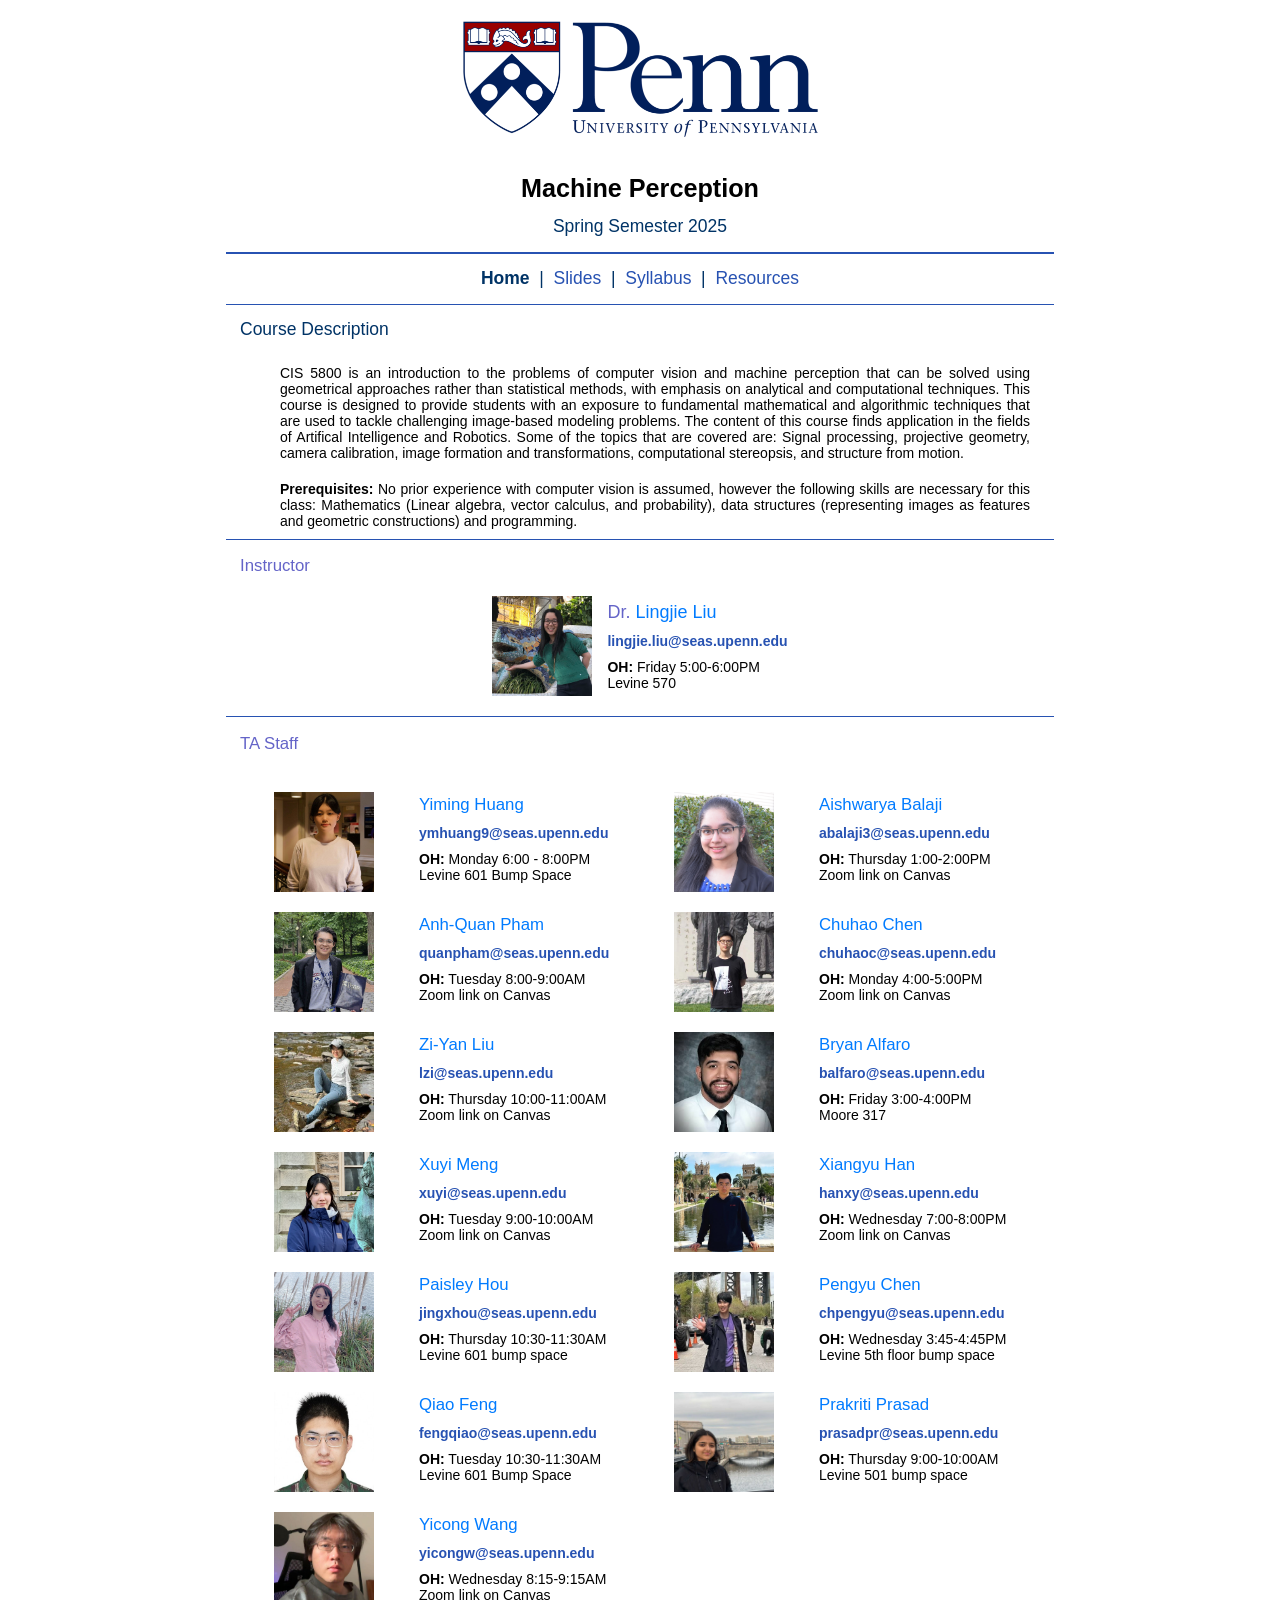
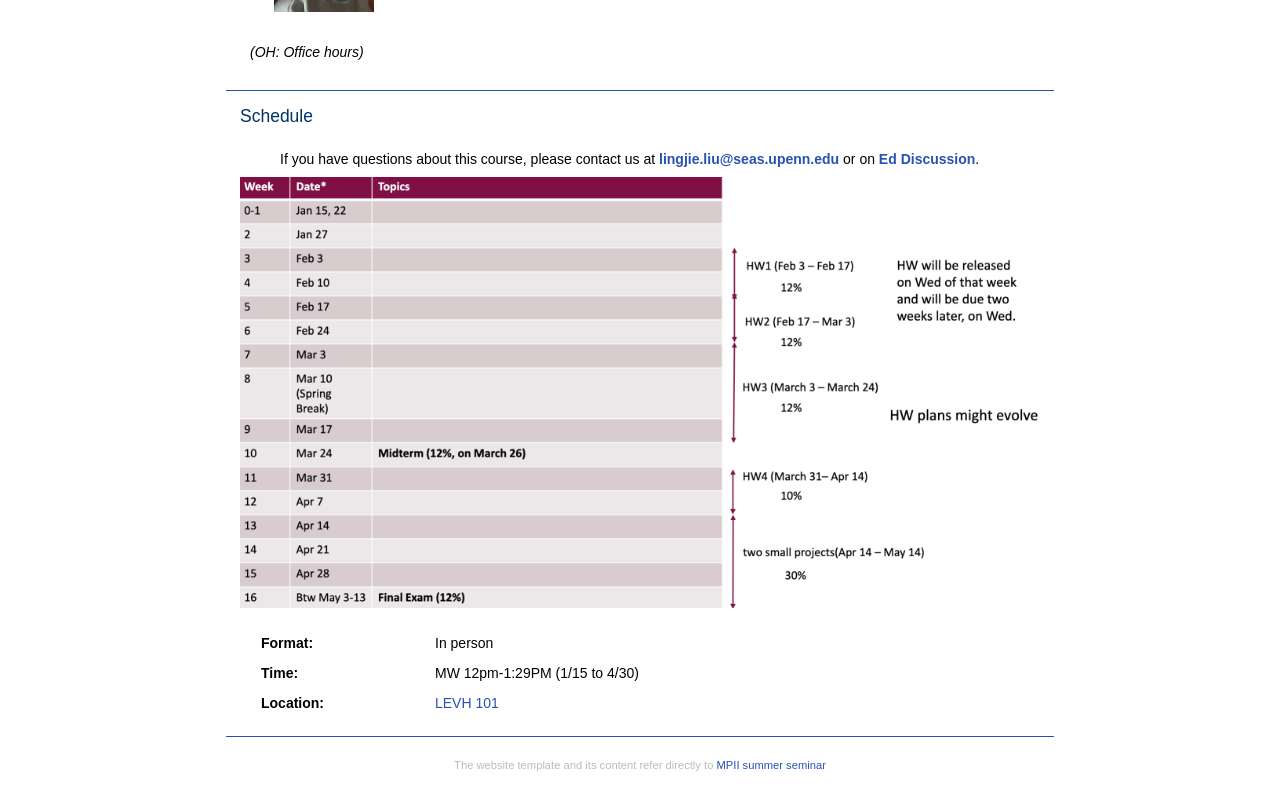
==== index.html @ 9ccf9bb3 "Initial commit" ====
<!DOCTYPE html>
<html>

<meta http-equiv="content-type" content="text/html;charset=utf-8" />

<head>
	<meta http-equiv="Content-Type" content="text/html; charset=UTF-8">

	<title>Machine Perception – Spring Semester 2025</title>
	<link rel="shortcut icon" href="data/penn_logo.png">
	<link rel="stylesheet" type="text/css" href="data/gvv.css">
	<link rel="stylesheet" type="text/css" href="data/seminar.css">
</head>


<body data-new-gr-c-s-check-loaded="14.1121.0" data-gr-ext-installed="">
	<div id="wrap">
		<div style="text-align: center">
			<a href="https://www.upenn.edu/"><img src="data/full_penn_logo.png" alt="Logos of UPenn" width="400"></a>
		</div>

		<h1 style="text-align: center;">Machine Perception</h1>
		<h2 style="text-align: center;">Spring Semester 2025</h2>
		<hr>
		<hr>
		<h2 style="text-align: center;">
			<b>Home</b> &nbsp;|&nbsp;
			<a href="slides.html">Slides</a> &nbsp;|&nbsp;
			<a href="syllabus.html">Syllabus</a> &nbsp;|&nbsp;
			<a href="resource.html">Resources</a>
		</h2>
		<hr>
		<!-- Course Info -->
		<h2><a name="course-info">Course Description</a></h2>
		<p>CIS 5800 is an introduction to the problems of computer vision and machine perception that can be solved using geometrical approaches rather than statistical methods, with emphasis on analytical and computational techniques. This course is designed to provide students with an exposure to fundamental mathematical and algorithmic techniques that are used to tackle challenging image-based modeling problems. The content of this course finds application in the fields of Artifical Intelligence and Robotics. Some of the topics that are covered are: Signal processing, projective geometry, camera calibration, image formation and transformations, computational stereopsis, and structure from motion.</p>

		<p><b>Prerequisites:</b> No prior experience with computer vision is assumed, however the following skills are necessary for this class: Mathematics (Linear algebra, vector calculus, and probability), data structures (representing images as features and geometric constructions) and programming.</p>
		
		<!-- Instructor Info -->
		<hr>
		<h3>Instructor</h3>
		<div style="display: flex; align-items: center; justify-content: center; margin: 20px;">
			<img src="data/Lingjie_Liu.png" alt="Lingjie Liu" style="width: 100px; height: 100px; margin-right: 15px; object-fit: cover;">
			<div>
			  <h3 style="margin: 0; font-size: 18px; text-align: left;">
				Dr. <a href="https://lingjie0206.github.io/" style="text-decoration: none; color: #007bff;">Lingjie Liu</a>
			  </h3>
			  <p style="margin: 0; margin-left: -30px;"><b><a href="mailto:lingjie.liu@seas.upenn.edu">lingjie.liu@seas.upenn.edu</a></b></p>
			  <p style="margin: 0; margin-left: -30px;"><b>OH:</b> Friday 5:00-6:00PM<br>Levine 570</p>
			</div>
		  </div>

		<!-- TA Info -->
		 <hr>
		<h3>TA Staff</h3>
		<!--
		<div style="text-align: center">
			<img src="data/TA_Info.png" alt="Preliminary Syllabus:" width="100%"></a>
		</div>
		<br>-->

		<div id="ta-section">
			<table>
				<tr>
					<td>
						<div class="ta" style="display: flex; align-items: top; margin: 20px;">
							<img src="data/TA_profiles/yiming.png" alt="TA Photo" class="ta-photo" style="width: 100px; height: 100px; margin-right: 15px; object-fit: cover;">
							<div style="margin-top: -7px;">
								<p style="margin: 0;"><a href="#" style="text-decoration: none; color: #007bff;font-size: 1.2em;">Yiming Huang</a></p>
								<p style="margin: 0;"><b><a href="mailto:ymhuang9@seas.upenn.edu">ymhuang9@seas.upenn.edu</a></b></p>
								<p style="margin: 0;"><b>OH:</b> Monday 6:00 - 8:00PM Levine 601 Bump Space</p>
							</div>
						</div>
						<!-- Repeat for other TAs in the left column -->
						<div class="ta" style="display: flex; align-items: top; margin: 20px;">
							<img src="data/TA_profiles/anhquan.jpg" alt="TA Photo" class="ta-photo" style="width: 100px; height: 100px; margin-right: 15px; object-fit: cover;">
							<div style="margin-top: -7px;">
								<p style="margin: 0;"><a href="https://anhquanpham.github.io/" style="text-decoration: none; color: #007bff;font-size: 1.2em;">Anh-Quan Pham</a></p>
								<p style="margin: 0;"><b><a href="mailto:quanpham@seas.upenn.edu">quanpham@seas.upenn.edu</a></b></p>
								<p style="margin: 0;"><b>OH:</b> Tuesday 8:00-9:00AM<br>Zoom link on Canvas</p>
							</div>
						</div>
						<!-- Repeat for other TAs in the left column -->
						<div class="ta" style="display: flex; align-items: top; margin: 20px;">
							<img src="data/TA_profiles/zi-yan.jpg" alt="TA Photo" class="ta-photo" style="width: 100px; height: 100px; margin-right: 15px; object-fit: cover;">
							<div style="margin-top: -7px;">
								<p style="margin: 0;"><a href="#" style="text-decoration: none; color: #007bff;font-size: 1.2em;">Zi-Yan Liu</a></p>
								<p style="margin: 0;"><b><a href="mailto:lzi@seas.upenn.edu">lzi@seas.upenn.edu</a></b></p>
								<p style="margin: 0;"><b>OH:</b> Thursday 10:00-11:00AM<br>Zoom link on Canvas</p>
							</div>
						</div>
						<!-- Repeat for other TAs in the left column -->
						<div class="ta" style="display: flex; align-items: top; margin: 20px;">
							<img src="data/TA_profiles/xuyi.png" alt="TA Photo" class="ta-photo" style="width: 100px; height: 100px; margin-right: 15px; object-fit: cover;">
							<div style="margin-top: -7px;">
								<p style="margin: 0;"><a href="#" style="text-decoration: none; color: #007bff;font-size: 1.2em;">Xuyi Meng</a></p>
								<p style="margin: 0;"><b><a href="mailto:xuyi@seas.upenn.edu">xuyi@seas.upenn.edu</a></b></p>
								<p style="margin: 0;"><b>OH:</b> Tuesday 9:00-10:00AM<br>Zoom link on Canvas</p>
							</div>
						</div>
						<!-- Repeat for other TAs in the left column -->
						<div class="ta" style="display: flex; align-items: top; margin: 20px;">
							<img src="data/TA_profiles/paisley.jpg" alt="TA Photo" class="ta-photo" style="width: 100px; height: 100px; margin-right: 15px; object-fit: cover;">
							<div style="margin-top: -7px;">
								<p style="margin: 0;"><a href="#" style="text-decoration: none; color: #007bff;font-size: 1.2em;">Paisley Hou</a></p>
								<p style="margin: 0;"><b><a href="mailto:jingxhou@seas.upenn.edu">jingxhou@seas.upenn.edu</a></b></p>
								<p style="margin: 0;"><b>OH:</b> Thursday 10:30-11:30AM Levine 601 bump space</p>
							</div>
						</div>
						<!-- Repeat for other TAs in the left column -->
						<div class="ta" style="display: flex; align-items: top; margin: 20px;">
							<img src="data/TA_profiles/qiao.jpg" alt="TA Photo" class="ta-photo" style="width: 100px; height: 100px; margin-right: 15px; object-fit: cover;">
							<div style="margin-top: -7px;">
								<p style="margin: 0;"><a href="#" style="text-decoration: none; color: #007bff;font-size: 1.2em;">Qiao Feng</a></p>
								<p style="margin: 0;"><b><a href="mailto:fengqiao@seas.upenn.edu">fengqiao@seas.upenn.edu</a></b></p>
								<p style="margin: 0;"><b>OH:</b> Tuesday 10:30-11:30AM Levine 601 Bump Space</p>
							</div>
						</div>
						<!-- Repeat for other TAs in the left column -->
						<div class="ta" style="display: flex; align-items: top; margin: 20px;">
							<img src="data/TA_profiles/yicong.jpg" alt="TA Photo" class="ta-photo" style="width: 100px; height: 100px; margin-right: 15px; object-fit: cover;">
							<div style="margin-top: -7px;">
								<p style="margin: 0;"><a href="#" style="text-decoration: none; color: #007bff;font-size: 1.2em;">Yicong Wang</a></p>
								<p style="margin: 0;"><b><a href="mailto:yicongw@seas.upenn.edu">yicongw@seas.upenn.edu</a></b></p>
								<p style="margin: 0;"><b>OH:</b> Wednesday 8:15-9:15AM Zoom link on Canvas</p>
							</div>
						</div>
						<!-- Add more TAs as needed -->
					</td>
					<td>
						<div class="ta" style="display: flex; align-items: top; margin: 20px;">
							<img src="data/TA_profiles/aishwarya.png" alt="TA Photo" class="ta-photo" style="width: 100px; height: 100px; margin-right: 15px; object-fit: cover;">
							<div style="margin-top: -7px;">
								<p style="margin: 0;"><a href="#" style="text-decoration: none; color: #007bff;font-size: 1.2em;">Aishwarya Balaji</a></p>
								<p style="margin: 0;"><b><a href="mailto:abalaji3@seas.upenn.edu">abalaji3@seas.upenn.edu</a></b></p>
								<p style="margin: 0;"><b>OH:</b> Thursday 1:00-2:00PM<br>Zoom link on Canvas</p>
							</div>
						</div>
						<!-- Repeat for other TAs in the right column -->
						<div class="ta" style="display: flex; align-items: top; margin: 20px;">
							<img src="data/TA_profiles/chuhao.png" alt="TA Photo" class="ta-photo" style="width: 100px; height: 100px; margin-right: 15px; object-fit: cover;">
							<div style="margin-top: -7px;">
								<p style="margin: 0;"><a href="#" style="text-decoration: none; color: #007bff;font-size: 1.2em;">Chuhao Chen</a></p>
								<p style="margin: 0;"><b><a href="mailto:chuhaoc@seas.upenn.edu">chuhaoc@seas.upenn.edu</a></b></p>
								<p style="margin: 0;"><b>OH:</b> Monday 4:00-5:00PM<br>Zoom link on Canvas</p>
							</div>
						</div>
						<!-- Repeat for other TAs in the right column -->
						<div class="ta" style="display: flex; align-items: top; margin: 20px;">
							<img src="data/TA_profiles/bryan.jpg" alt="TA Photo" class="ta-photo" style="width: 100px; height: 100px; margin-right: 15px; object-fit: cover;">
							<div style="margin-top: -7px;">
								<p style="margin: 0;"><a href="#" style="text-decoration: none; color: #007bff;font-size: 1.2em;">Bryan Alfaro</a></p>
								<p style="margin: 0;"><b><a href="mailto:balfaro@seas.upenn.edu">balfaro@seas.upenn.edu</a></b></p>
								<p style="margin: 0;"><b>OH:</b> Friday 3:00-4:00PM<br>Moore 317</p>
							</div>
						</div>
						<!-- Repeat for other TAs in the right column -->
						<div class="ta" style="display: flex; align-items: top; margin: 20px;">
							<img src="data/TA_profiles/xiang-yu.jpg" alt="TA Photo" class="ta-photo" style="width: 100px; height: 100px; margin-right: 15px; object-fit: cover;">
							<div style="margin-top: -7px;">
								<p style="margin: 0;"><a href="#" style="text-decoration: none; color: #007bff;font-size: 1.2em;">Xiangyu Han</a></p>
								<p style="margin: 0;"><b><a href="mailto:hanxy@seas.upenn.edu">hanxy@seas.upenn.edu</a></b></p>
								<p style="margin: 0;"><b>OH:</b> Wednesday 7:00-8:00PM<br>Zoom link on Canvas</p>
							</div>
						</div>
						<!-- Repeat for other TAs in the right column -->
						<div class="ta" style="display: flex; align-items: top; margin: 20px;">
							<img src="data/TA_profiles/peng-yu.jpg" alt="TA Photo" class="ta-photo" style="width: 100px; height: 100px; margin-right: 15px; object-fit: cover;">
							<div style="margin-top: -7px;">
								<p style="margin: 0;"><a href="#" style="text-decoration: none; color: #007bff;font-size: 1.2em;">Pengyu Chen</a></p>
								<p style="margin: 0;"><b><a href="mailto:chpengyu@seas.upenn.edu">chpengyu@seas.upenn.edu</a></b></p>
								<p style="margin: 0;"><b>OH:</b> Wednesday 3:45-4:45PM Levine 5th floor bump space</p>
							</div>
						</div>
						<!-- Repeat for other TAs in the right column -->
						<div class="ta" style="display: flex; align-items: top; margin: 20px;">
							<img src="data/TA_profiles/prakriti.jpg" alt="TA Photo" class="ta-photo" style="width: 100px; height: 100px; margin-right: 15px; object-fit: cover;">
							<div style="margin-top: -7px;">
								<p style="margin: 0;"><a href="#" style="text-decoration: none; color: #007bff;font-size: 1.2em;">Prakriti Prasad</a></p>
								<p style="margin: 0;"><b><a href="mailto:prasadpr@seas.upenn.edu">prasadpr@seas.upenn.edu</a></b></p>
								<p style="margin: 0;"><b>OH:</b> Thursday 9:00-10:00AM Levine 501 bump space</p>
							</div>
						</div>
						<!-- Add more TAs as needed -->
					</td>
				</tr>
			</table>
		</div>
		<p style="margin-top: -15px; margin-bottom: 30px; margin-left: -20px; font-style: italic;">(OH: Office hours)</p>
		<hr>
		<h2>Schedule</h2>
		

		<p>
			If you have questions about this course, please contact us at
			<b><a href="mailto:lingjie0206@seas.upenn.edu">lingjie.liu@seas.upenn.edu</a></b> or on <b><a
					href="https://edstem.org/us/courses/73945/">Ed Discussion</a></b>.
		</p>

		<div style="text-align: center">
			<img src="data/Syllabus.png" alt="Preliminary Syllabus:" width="100%"></a>
		</div>

		<table>
			<tbody>
				<tr>
					<td class="head" style="width: 160px;">
						Format:
					</td>
					<td>
						In person
					</td>
				</tr>
				<tr>
					<td class="head" style="width: 160px;">
						Time:
					</td>
					<td>
						MW 12pm-1:29PM (1/15 to 4/30)
					</td>
				</tr>
				<tr>
					<td class="head">
						Location:
					</td>
					<td>
						<a
							href="https://facilities.upenn.edu/maps/locations/levine-hall-melvin-and-claire-weiss-tech-house">LEVH
							101</a>
					</td>
				</tr>

			</tbody>
		</table>
		<hr>

		<div id="footer">
			The website template and its content refer directly to <a
				href="https://vcai.mpi-inf.mpg.de/teaching/vcai_seminar_2023/index.html">MPII summer seminar</a> <br>
		</div>

	</div>
</body><grammarly-desktop-integration data-grammarly-shadow-root="true"><template shadowrootmode="open">
		<style>
			div.grammarly-desktop-integration {
				position: absolute;
				width: 1px;
				height: 1px;
				padding: 0;
				margin: -1px;
				overflow: hidden;
				clip: rect(0, 0, 0, 0);
				white-space: nowrap;
				border: 0;
				-moz-user-select: none;
				-webkit-user-select: none;
				-ms-user-select: none;
				user-select: none;
			}

			div.grammarly-desktop-integration:before {
				content: attr(data-content);
			}
		</style>
		<div aria-label="grammarly-integration" role="group" tabindex="-1" class="grammarly-desktop-integration"
			data-content="{&quot;mode&quot;:&quot;full&quot;,&quot;isActive&quot;:true,&quot;isUserDisabled&quot;:false}">
		</div>
	</template></grammarly-desktop-integration>

</html>
---- data/gvv.css ----
body { margin: 0px; padding: 0px; text-align: justify; ; color: rgb(0, 0, 0); font-size:14px; font-family:'Segoe UI','Lucida Grande',Verdana,Arial,Helvetica,sans-serif; background-color:rgb(255,255,255) ; }
h1.title { margin: 0px 10px 30px; padding: 14px; padding-top: 18px; font-size: 100%; line-height: 28px; color: rgb(255, 255, 255); }
h1 { margin: 20px 0px 0px 0px; font-size: 125%; line-height: 28px; font-weight: 900; color: black; }
h2 { font-weight: normal; font-size: 125%; line-height: normal; color: rgb(0, 51, 102); }
h3 { font-weight: normal; color:rgb(100, 100, 200);; font-size:120%;}
h4 { font-weight:normal; color:#707070; margin: 0px;}
h5 { font-weight:normal; font-size:14px; }
p { margin: 10px 10px; padding-left: 30px; padding-top: 10px; padding-bottom: 0px; font-weight: normal; font-size: 100%; line-height: normal; }
#Content > p { margin: 0px 20px 0px 0px; }
table { border: 0; margin: 0px 0px 0px 0px; border-collapse: separate; border-spacing: 0px; background-color: rgb(255,255,255); font-family:'Segoe UI','Lucida Grande',Verdana,Arial,Helvetica,sans-serif; font-size:14px;}
td { padding: 0px; line-height: normal; background-color: white; }
th { font-size: 110%; font-weight: bold; line-height: normal;  border-bottom: 1px solid black; padding: 3px; line-height: normal; background-color: white; text-align: left; }
ul { margin: 20px 30px 10px 10px; font-size: 100%; font-weight: normal; line-height: normal; }
ol { margin: 0px 30px 0px 0px; font-size: 100%; font-weight: normal; line-height: normal; }
li { margin: 3px 0px; }
a { color: rgb(0, 51, 102); text-decoration: none; }
a:link { color: rgb(39, 82, 178); }
a:visited { color: rgb(39, 82, 178); }
a:hover{color:rgb(53, 0, 0);}
#Content { margin-left: auto; margin-right: auto; padding: 20px; width: 660px }



#ta-section {
    margin-top: 0px;
}

#ta-section table {
    width: 100%;
    table-layout: fixed; /* Ensures equal column width */
}

#ta-section td {
    vertical-align: top;
    padding: 0px;
    width: 50%; /* Ensures equal column width */
}

.ta {
    text-align: left;
    margin-bottom: 50px;
    display: flex;
    align-items: stretch;
}

.ta-photo {
    width: 100px;
    height: 100px;
    object-fit: cover;
    margin-right: 10px;
}
---- data/seminar.css ----
hr {
    background-color: rgb(39, 82, 178);
    height: 1px;
    border: 0;
}

h1 {
    font-size: 180%;
}

img {
    border: 0;
}

td {
    font-size: 100%;
    padding: 7px;
    text-align: left;
}

td.head {
    font-weight: bold;
}

div#wrap {
    width: 800px;
    margin: 0.5em auto;
}

div#wrap hr {
    margin: 0 -1em;
}

div#wrap table {
    margin: 1.25em 1em;
}

div#wrap table th,
div#wrap table td {
    vertical-align: top;
}

div#footer {
    font-size: 80%;
    color: #bbb;
    text-align: center;
    padding-top: 2em;
    padding-bottom: 1em;
}


div#wrap table.topics {
    margin: 0 auto;
    width: 90%;
    border-collapse: collapse;
    background-color: #fff;
}

table.topics th,
table.topics td {
    padding: 0.5em;
}

table.topics .topic,
table.topics .date {
    font-size: 120%;
    font-weight: bold;
}

table.topics .topic a:hover,
table.topics .date a:hover {
    cursor: pointer;
}

table.topics .paper,
table.topics .person {
    padding-top: 0.0em;
}

table.topics .paper .title {
    font-weight: bold;
}

table.topics .paper .authors,
table.topics .person .label {
    font-size: 85%;
    font-style: italic;
}

table.topics .container {
    border: 0.05em solid #420093;
    padding: 0.3em;
    margin-top: 0.2em;
    margin-bottom: 0.2em;
}

table.topics .scontainer {
    padding-left: 0.3em;
    margin-top: 0.5em;
    margin-bottom: 0.5em;
}

table.topics .comparison {
    font-size: 75%;
    font-style: italic;
    color: darksalmon;
}

table.topics .none {
    color: #666;
}
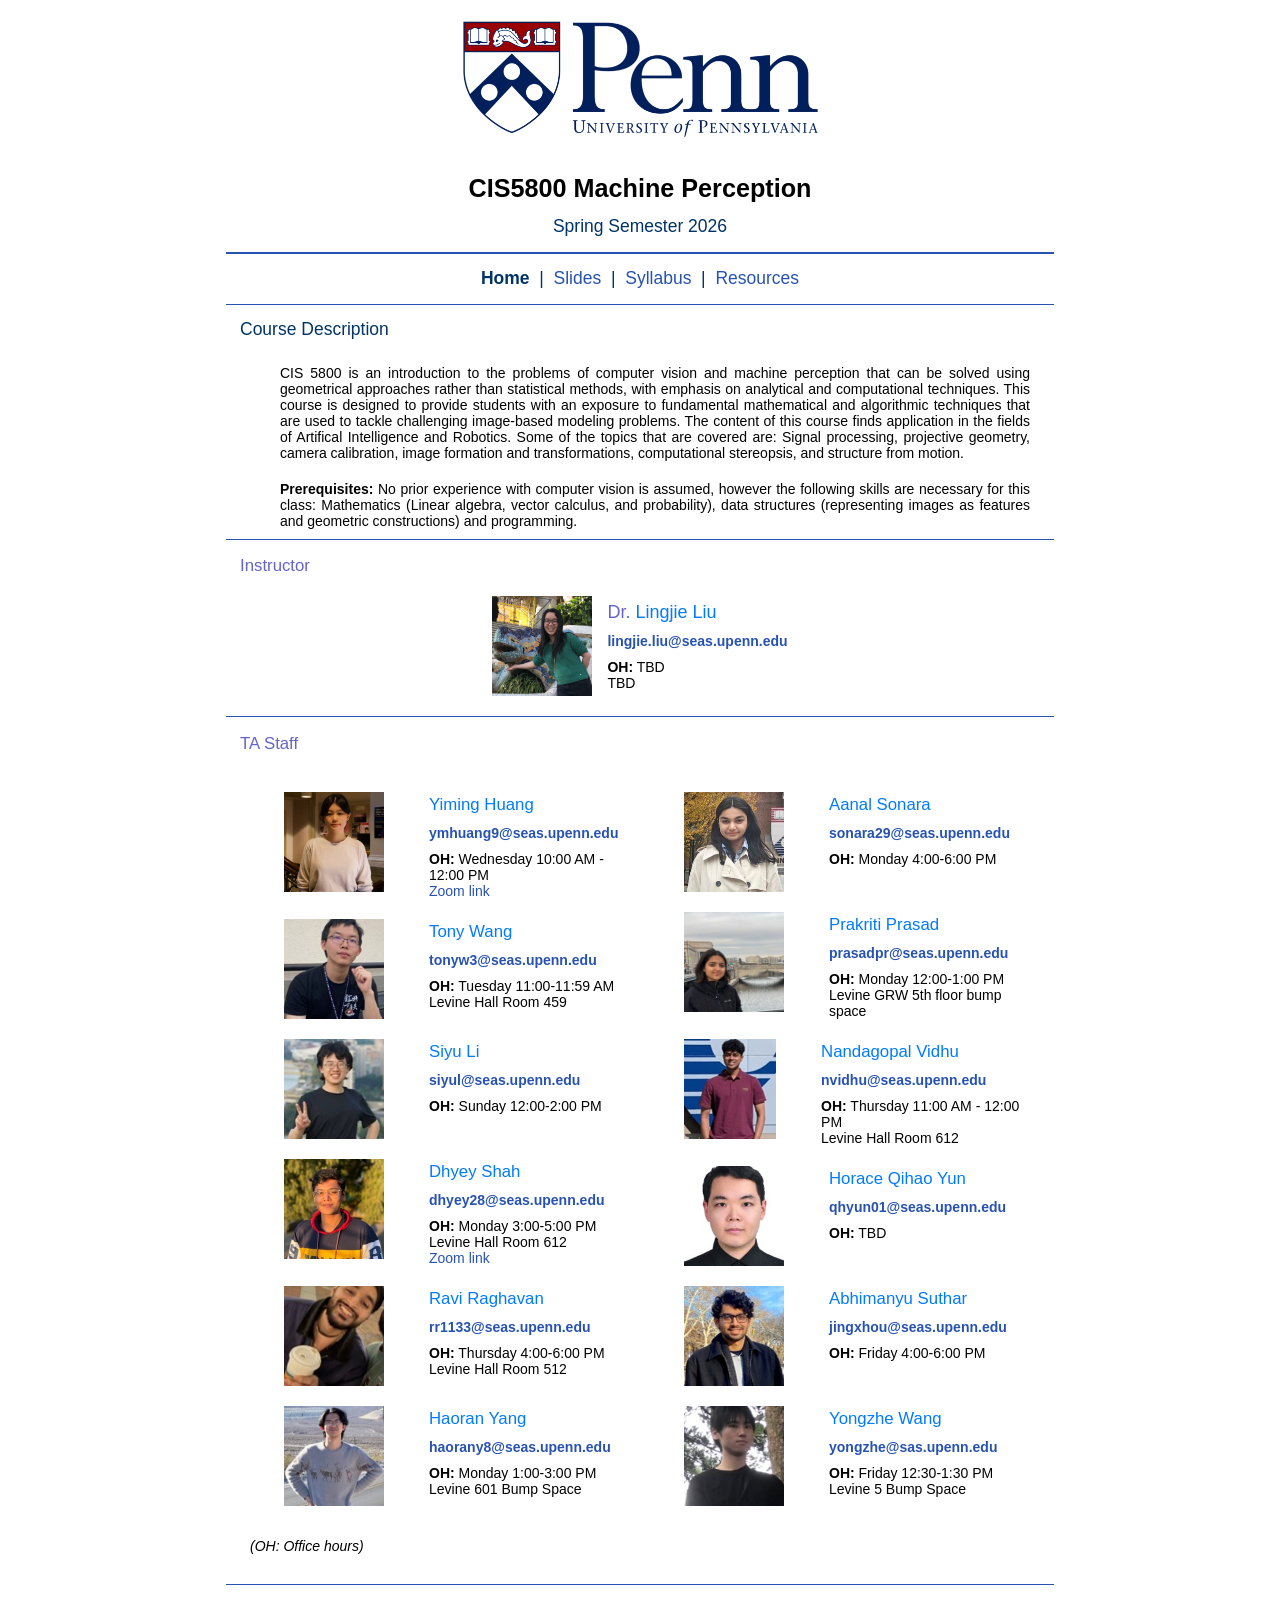
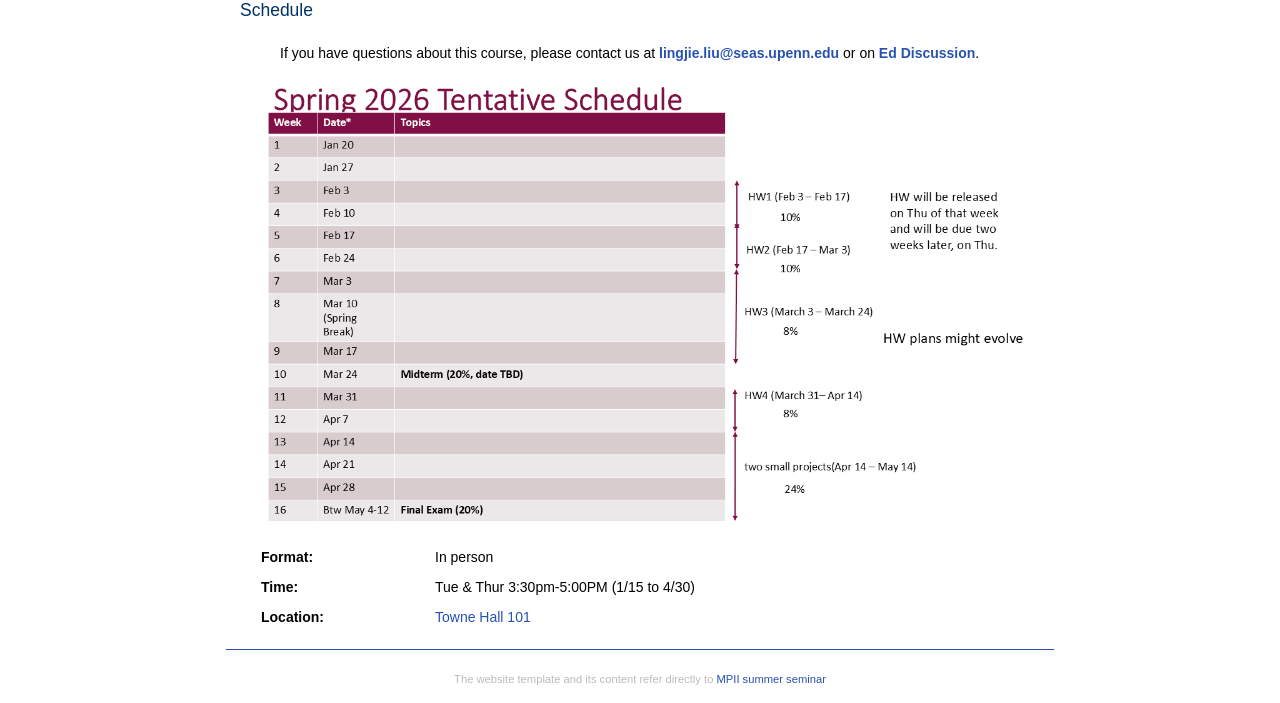
==== commit 1e3a4551: "V1 course website" ====
--- a/index.html
+++ b/index.html
@@ -6,7 +6,7 @@
 <head>
 	<meta http-equiv="Content-Type" content="text/html; charset=UTF-8">
 
-	<title>Machine Perception – Spring Semester 2025</title>
+	<title>CIS5800 Machine Perception – Spring Semester 2026</title>
 	<link rel="shortcut icon" href="data/penn_logo.png">
 	<link rel="stylesheet" type="text/css" href="data/gvv.css">
 	<link rel="stylesheet" type="text/css" href="data/seminar.css">
@@ -19,8 +19,8 @@
 			<a href="https://www.upenn.edu/"><img src="data/full_penn_logo.png" alt="Logos of UPenn" width="400"></a>
 		</div>
 
-		<h1 style="text-align: center;">Machine Perception</h1>
-		<h2 style="text-align: center;">Spring Semester 2025</h2>
+		<h1 style="text-align: center;">CIS5800 Machine Perception</h1>
+		<h2 style="text-align: center;">Spring Semester 2026</h2>
 		<hr>
 		<hr>
 		<h2 style="text-align: center;">
@@ -46,7 +46,7 @@
 				Dr. <a href="https://lingjie0206.github.io/" style="text-decoration: none; color: #007bff;">Lingjie Liu</a>
 			  </h3>
 			  <p style="margin: 0; margin-left: -30px;"><b><a href="mailto:lingjie.liu@seas.upenn.edu">lingjie.liu@seas.upenn.edu</a></b></p>
-			  <p style="margin: 0; margin-left: -30px;"><b>OH:</b> Friday 5:00-6:00PM<br>Levine 570</p>
+			  <p style="margin: 0; margin-left: -30px;"><b>OH:</b> TBD <br>TBD</p>
 			</div>
 		  </div>
 
@@ -60,128 +60,107 @@
 		<br>-->
 
 		<div id="ta-section">
-			<table>
-				<tr>
-					<td>
+			<table style="width: 100%; border-collapse: collapse;">
+				<tr>
+					<td style="width: 50%; vertical-align: top; padding: 0 10px;">
 						<div class="ta" style="display: flex; align-items: top; margin: 20px;">
 							<img src="data/TA_profiles/yiming.png" alt="TA Photo" class="ta-photo" style="width: 100px; height: 100px; margin-right: 15px; object-fit: cover;">
 							<div style="margin-top: -7px;">
 								<p style="margin: 0;"><a href="#" style="text-decoration: none; color: #007bff;font-size: 1.2em;">Yiming Huang</a></p>
 								<p style="margin: 0;"><b><a href="mailto:ymhuang9@seas.upenn.edu">ymhuang9@seas.upenn.edu</a></b></p>
-								<p style="margin: 0;"><b>OH:</b> Monday 6:00 - 8:00PM Levine 601 Bump Space</p>
-							</div>
-						</div>
-						<!-- Repeat for other TAs in the left column -->
-						<div class="ta" style="display: flex; align-items: top; margin: 20px;">
-							<img src="data/TA_profiles/anhquan.jpg" alt="TA Photo" class="ta-photo" style="width: 100px; height: 100px; margin-right: 15px; object-fit: cover;">
-							<div style="margin-top: -7px;">
-								<p style="margin: 0;"><a href="https://anhquanpham.github.io/" style="text-decoration: none; color: #007bff;font-size: 1.2em;">Anh-Quan Pham</a></p>
-								<p style="margin: 0;"><b><a href="mailto:quanpham@seas.upenn.edu">quanpham@seas.upenn.edu</a></b></p>
-								<p style="margin: 0;"><b>OH:</b> Tuesday 8:00-9:00AM<br>Zoom link on Canvas</p>
-							</div>
-						</div>
-						<!-- Repeat for other TAs in the left column -->
-						<div class="ta" style="display: flex; align-items: top; margin: 20px;">
-							<img src="data/TA_profiles/zi-yan.jpg" alt="TA Photo" class="ta-photo" style="width: 100px; height: 100px; margin-right: 15px; object-fit: cover;">
-							<div style="margin-top: -7px;">
-								<p style="margin: 0;"><a href="#" style="text-decoration: none; color: #007bff;font-size: 1.2em;">Zi-Yan Liu</a></p>
-								<p style="margin: 0;"><b><a href="mailto:lzi@seas.upenn.edu">lzi@seas.upenn.edu</a></b></p>
-								<p style="margin: 0;"><b>OH:</b> Thursday 10:00-11:00AM<br>Zoom link on Canvas</p>
-							</div>
-						</div>
-						<!-- Repeat for other TAs in the left column -->
-						<div class="ta" style="display: flex; align-items: top; margin: 20px;">
-							<img src="data/TA_profiles/xuyi.png" alt="TA Photo" class="ta-photo" style="width: 100px; height: 100px; margin-right: 15px; object-fit: cover;">
-							<div style="margin-top: -7px;">
-								<p style="margin: 0;"><a href="#" style="text-decoration: none; color: #007bff;font-size: 1.2em;">Xuyi Meng</a></p>
-								<p style="margin: 0;"><b><a href="mailto:xuyi@seas.upenn.edu">xuyi@seas.upenn.edu</a></b></p>
-								<p style="margin: 0;"><b>OH:</b> Tuesday 9:00-10:00AM<br>Zoom link on Canvas</p>
-							</div>
-						</div>
-						<!-- Repeat for other TAs in the left column -->
-						<div class="ta" style="display: flex; align-items: top; margin: 20px;">
-							<img src="data/TA_profiles/paisley.jpg" alt="TA Photo" class="ta-photo" style="width: 100px; height: 100px; margin-right: 15px; object-fit: cover;">
-							<div style="margin-top: -7px;">
-								<p style="margin: 0;"><a href="#" style="text-decoration: none; color: #007bff;font-size: 1.2em;">Paisley Hou</a></p>
-								<p style="margin: 0;"><b><a href="mailto:jingxhou@seas.upenn.edu">jingxhou@seas.upenn.edu</a></b></p>
-								<p style="margin: 0;"><b>OH:</b> Thursday 10:30-11:30AM Levine 601 bump space</p>
-							</div>
-						</div>
-						<!-- Repeat for other TAs in the left column -->
-						<div class="ta" style="display: flex; align-items: top; margin: 20px;">
-							<img src="data/TA_profiles/qiao.jpg" alt="TA Photo" class="ta-photo" style="width: 100px; height: 100px; margin-right: 15px; object-fit: cover;">
-							<div style="margin-top: -7px;">
-								<p style="margin: 0;"><a href="#" style="text-decoration: none; color: #007bff;font-size: 1.2em;">Qiao Feng</a></p>
-								<p style="margin: 0;"><b><a href="mailto:fengqiao@seas.upenn.edu">fengqiao@seas.upenn.edu</a></b></p>
-								<p style="margin: 0;"><b>OH:</b> Tuesday 10:30-11:30AM Levine 601 Bump Space</p>
-							</div>
-						</div>
-						<!-- Repeat for other TAs in the left column -->
-						<div class="ta" style="display: flex; align-items: top; margin: 20px;">
-							<img src="data/TA_profiles/yicong.jpg" alt="TA Photo" class="ta-photo" style="width: 100px; height: 100px; margin-right: 15px; object-fit: cover;">
-							<div style="margin-top: -7px;">
-								<p style="margin: 0;"><a href="#" style="text-decoration: none; color: #007bff;font-size: 1.2em;">Yicong Wang</a></p>
-								<p style="margin: 0;"><b><a href="mailto:yicongw@seas.upenn.edu">yicongw@seas.upenn.edu</a></b></p>
-								<p style="margin: 0;"><b>OH:</b> Wednesday 8:15-9:15AM Zoom link on Canvas</p>
-							</div>
-						</div>
-						<!-- Add more TAs as needed -->
-					</td>
-					<td>
-						<div class="ta" style="display: flex; align-items: top; margin: 20px;">
-							<img src="data/TA_profiles/aishwarya.png" alt="TA Photo" class="ta-photo" style="width: 100px; height: 100px; margin-right: 15px; object-fit: cover;">
-							<div style="margin-top: -7px;">
-								<p style="margin: 0;"><a href="#" style="text-decoration: none; color: #007bff;font-size: 1.2em;">Aishwarya Balaji</a></p>
-								<p style="margin: 0;"><b><a href="mailto:abalaji3@seas.upenn.edu">abalaji3@seas.upenn.edu</a></b></p>
-								<p style="margin: 0;"><b>OH:</b> Thursday 1:00-2:00PM<br>Zoom link on Canvas</p>
-							</div>
-						</div>
-						<!-- Repeat for other TAs in the right column -->
-						<div class="ta" style="display: flex; align-items: top; margin: 20px;">
-							<img src="data/TA_profiles/chuhao.png" alt="TA Photo" class="ta-photo" style="width: 100px; height: 100px; margin-right: 15px; object-fit: cover;">
-							<div style="margin-top: -7px;">
-								<p style="margin: 0;"><a href="#" style="text-decoration: none; color: #007bff;font-size: 1.2em;">Chuhao Chen</a></p>
-								<p style="margin: 0;"><b><a href="mailto:chuhaoc@seas.upenn.edu">chuhaoc@seas.upenn.edu</a></b></p>
-								<p style="margin: 0;"><b>OH:</b> Monday 4:00-5:00PM<br>Zoom link on Canvas</p>
-							</div>
-						</div>
-						<!-- Repeat for other TAs in the right column -->
-						<div class="ta" style="display: flex; align-items: top; margin: 20px;">
-							<img src="data/TA_profiles/bryan.jpg" alt="TA Photo" class="ta-photo" style="width: 100px; height: 100px; margin-right: 15px; object-fit: cover;">
-							<div style="margin-top: -7px;">
-								<p style="margin: 0;"><a href="#" style="text-decoration: none; color: #007bff;font-size: 1.2em;">Bryan Alfaro</a></p>
-								<p style="margin: 0;"><b><a href="mailto:balfaro@seas.upenn.edu">balfaro@seas.upenn.edu</a></b></p>
-								<p style="margin: 0;"><b>OH:</b> Friday 3:00-4:00PM<br>Moore 317</p>
-							</div>
-						</div>
-						<!-- Repeat for other TAs in the right column -->
-						<div class="ta" style="display: flex; align-items: top; margin: 20px;">
-							<img src="data/TA_profiles/xiang-yu.jpg" alt="TA Photo" class="ta-photo" style="width: 100px; height: 100px; margin-right: 15px; object-fit: cover;">
-							<div style="margin-top: -7px;">
-								<p style="margin: 0;"><a href="#" style="text-decoration: none; color: #007bff;font-size: 1.2em;">Xiangyu Han</a></p>
-								<p style="margin: 0;"><b><a href="mailto:hanxy@seas.upenn.edu">hanxy@seas.upenn.edu</a></b></p>
-								<p style="margin: 0;"><b>OH:</b> Wednesday 7:00-8:00PM<br>Zoom link on Canvas</p>
-							</div>
-						</div>
-						<!-- Repeat for other TAs in the right column -->
-						<div class="ta" style="display: flex; align-items: top; margin: 20px;">
-							<img src="data/TA_profiles/peng-yu.jpg" alt="TA Photo" class="ta-photo" style="width: 100px; height: 100px; margin-right: 15px; object-fit: cover;">
-							<div style="margin-top: -7px;">
-								<p style="margin: 0;"><a href="#" style="text-decoration: none; color: #007bff;font-size: 1.2em;">Pengyu Chen</a></p>
-								<p style="margin: 0;"><b><a href="mailto:chpengyu@seas.upenn.edu">chpengyu@seas.upenn.edu</a></b></p>
-								<p style="margin: 0;"><b>OH:</b> Wednesday 3:45-4:45PM Levine 5th floor bump space</p>
-							</div>
-						</div>
-						<!-- Repeat for other TAs in the right column -->
+								<p style="margin: 0;"><b>OH:</b> Wednesday 10:00 AM - 12:00 PM<br><a href="https://upenn.zoom.us/j/8013153196">Zoom link</a></p>
+							</div>
+						</div>
+						<div class="ta" style="display: flex; align-items: top; margin: 20px;">
+							<img src="data/TA_profiles/TonyWang.jpg" alt="TA Photo" class="ta-photo" style="width: 100px; height: 100px; margin-right: 15px; object-fit: cover;">
+							<div style="margin-top: -7px;">
+								<p style="margin: 0;"><a href="#" style="text-decoration: none; color: #007bff;font-size: 1.2em;">Tony Wang</a></p>
+								<p style="margin: 0;"><b><a href="mailto:tonyw3@seas.upenn.edu">tonyw3@seas.upenn.edu</a></b></p>
+								<p style="margin: 0;"><b>OH:</b> Tuesday 11:00-11:59 AM<br>Levine Hall Room 459</p>
+							</div>
+						</div>
+						<div class="ta" style="display: flex; align-items: top; margin: 20px;">
+							<img src="data/TA_profiles/SiyuLi.jpg" alt="TA Photo" class="ta-photo" style="width: 100px; height: 100px; margin-right: 15px; object-fit: cover;">
+							<div style="margin-top: -7px;">
+								<p style="margin: 0;"><a href="#" style="text-decoration: none; color: #007bff;font-size: 1.2em;">Siyu Li</a></p>
+								<p style="margin: 0;"><b><a href="mailto:siyul@seas.upenn.edu">siyul@seas.upenn.edu</a></b></p>
+								<p style="margin: 0;"><b>OH:</b> Sunday 12:00-2:00 PM</p>
+							</div>
+						</div>
+						<div class="ta" style="display: flex; align-items: top; margin: 20px;">
+							<img src="data/TA_profiles/DhyeyShah.jpg" alt="TA Photo" class="ta-photo" style="width: 100px; height: 100px; margin-right: 15px; object-fit: cover;">
+							<div style="margin-top: -7px;">
+								<p style="margin: 0;"><a href="#" style="text-decoration: none; color: #007bff;font-size: 1.2em;">Dhyey Shah</a></p>
+								<p style="margin: 0;"><b><a href="mailto:dhyey28@seas.upenn.edu">dhyey28@seas.upenn.edu</a></b></p>
+								<p style="margin: 0;"><b>OH:</b> Monday 3:00-5:00 PM<br>Levine Hall Room 612<br><a href="https://us04web.zoom.us/j/79784973380?pwd=v08wLOfdrbJ2EaJsn7LRD8oqdd4Y2e.1">Zoom link</a></p>
+							</div>
+						</div>
+						<div class="ta" style="display: flex; align-items: top; margin: 20px;">
+							<img src="data/TA_profiles/RaviRaghavan.jpg" alt="TA Photo" class="ta-photo" style="width: 100px; height: 100px; margin-right: 15px; object-fit: cover;">
+							<div style="margin-top: -7px;">
+								<p style="margin: 0;"><a href="#" style="text-decoration: none; color: #007bff;font-size: 1.2em;">Ravi Raghavan</a></p>
+								<p style="margin: 0;"><b><a href="mailto:rr1133@seas.upenn.edu">rr1133@seas.upenn.edu</a></b></p>
+								<p style="margin: 0;"><b>OH:</b> Thursday 4:00-6:00 PM<br>Levine Hall Room 512</p>
+							</div>
+						</div>
+						<div class="ta" style="display: flex; align-items: top; margin: 20px;">
+							<img src="data/TA_profiles/HaoranYang.jpg" alt="TA Photo" class="ta-photo" style="width: 100px; height: 100px; margin-right: 15px; object-fit: cover;">
+							<div style="margin-top: -7px;">
+								<p style="margin: 0;"><a href="#" style="text-decoration: none; color: #007bff;font-size: 1.2em;">Haoran Yang</a></p>
+								<p style="margin: 0;"><b><a href="mailto:haorany8@seas.upenn.edu">haorany8@seas.upenn.edu</a></b></p>
+								<p style="margin: 0;"><b>OH:</b> Monday 1:00-3:00 PM<br>Levine 601 Bump Space</p>
+							</div>
+						</div>
+					</td>
+					<td style="width: 50%; vertical-align: top; padding: 0 10px;">
+						<div class="ta" style="display: flex; align-items: top; margin: 20px;">
+							<img src="data/TA_profiles/AanalSonara.jpg" alt="TA Photo" class="ta-photo" style="width: 100px; height: 100px; margin-right: 15px; object-fit: cover;">
+							<div style="margin-top: -7px;">
+								<p style="margin: 0;"><a href="#" style="text-decoration: none; color: #007bff;font-size: 1.2em;">Aanal Sonara</a></p>
+								<p style="margin: 0;"><b><a href="mailto:sonara29@seas.upenn.edu">sonara29@seas.upenn.edu</a></b></p>
+								<p style="margin: 0;"><b>OH:</b> Monday 4:00-6:00 PM</p>
+							</div>
+						</div>
 						<div class="ta" style="display: flex; align-items: top; margin: 20px;">
 							<img src="data/TA_profiles/prakriti.jpg" alt="TA Photo" class="ta-photo" style="width: 100px; height: 100px; margin-right: 15px; object-fit: cover;">
 							<div style="margin-top: -7px;">
 								<p style="margin: 0;"><a href="#" style="text-decoration: none; color: #007bff;font-size: 1.2em;">Prakriti Prasad</a></p>
 								<p style="margin: 0;"><b><a href="mailto:prasadpr@seas.upenn.edu">prasadpr@seas.upenn.edu</a></b></p>
-								<p style="margin: 0;"><b>OH:</b> Thursday 9:00-10:00AM Levine 501 bump space</p>
-							</div>
-						</div>
-						<!-- Add more TAs as needed -->
+								<p style="margin: 0;"><b>OH:</b> Monday 12:00-1:00 PM<br>Levine GRW 5th floor bump space</p>
+							</div>
+						</div>
+						<div class="ta" style="display: flex; align-items: top; margin: 20px;">
+							<img src="data/TA_profiles/NandagopalVidhu.jpg" alt="TA Photo" class="ta-photo" style="width: 100px; height: 100px; margin-right: 15px; object-fit: cover;">
+							<div style="margin-top: -7px;">
+								<p style="margin: 0;"><a href="#" style="text-decoration: none; color: #007bff;font-size: 1.2em;">Nandagopal Vidhu</a></p>
+								<p style="margin: 0;"><b><a href="mailto:nvidhu@seas.upenn.edu">nvidhu@seas.upenn.edu</a></b></p>
+								<p style="margin: 0;"><b>OH:</b> Thursday 11:00 AM - 12:00 PM<br>Levine Hall Room 612</p>
+							</div>
+						</div>
+						<div class="ta" style="display: flex; align-items: top; margin: 20px;">
+							<img src="data/TA_profiles/HoraceYun.jpg" alt="TA Photo" class="ta-photo" style="width: 100px; height: 100px; margin-right: 15px; object-fit: cover;">
+							<div style="margin-top: -7px;">
+								<p style="margin: 0;"><a href="#" style="text-decoration: none; color: #007bff;font-size: 1.2em;">Horace Qihao Yun</a></p>
+								<p style="margin: 0;"><b><a href="mailto:qhyun01@seas.upenn.edu">qhyun01@seas.upenn.edu</a></b></p>
+								<p style="margin: 0;"><b>OH:</b> TBD</p>
+							</div>
+						</div>
+						<div class="ta" style="display: flex; align-items: top; margin: 20px;">
+							<img src="data/TA_profiles/AbhimanyuSuthar.jpg" alt="TA Photo" class="ta-photo" style="width: 100px; height: 100px; margin-right: 15px; object-fit: cover;">
+							<div style="margin-top: -7px;">
+								<p style="margin: 0;"><a href="#" style="text-decoration: none; color: #007bff;font-size: 1.2em;">Abhimanyu Suthar</a></p>
+								<p style="margin: 0;"><b><a href="mailto:jingxhou@seas.upenn.edu">jingxhou@seas.upenn.edu</a></b></p>
+								<p style="margin: 0;"><b>OH:</b> Friday 4:00-6:00 PM</p>
+							</div>
+						</div>
+						<div class="ta" style="display: flex; align-items: top; margin: 20px;">
+							<img src="data/TA_profiles/YongzheWang.jpg" alt="TA Photo" class="ta-photo" style="width: 100px; height: 100px; margin-right: 15px; object-fit: cover;">
+							<div style="margin-top: -7px;">
+								<p style="margin: 0;"><a href="#" style="text-decoration: none; color: #007bff;font-size: 1.2em;">Yongzhe Wang</a></p>
+								<p style="margin: 0;"><b><a href="mailto:yongzhe@sas.upenn.edu">yongzhe@sas.upenn.edu</a></b></p>
+								<p style="margin: 0;"><b>OH:</b> Friday 12:30-1:30 PM<br>Levine 5 Bump Space</p>
+							</div>
+						</div>
 					</td>
 				</tr>
 			</table>
@@ -194,7 +173,7 @@
 		<p>
 			If you have questions about this course, please contact us at
 			<b><a href="mailto:lingjie0206@seas.upenn.edu">lingjie.liu@seas.upenn.edu</a></b> or on <b><a
-					href="https://edstem.org/us/courses/73945/">Ed Discussion</a></b>.
+					href="https://edstem.org/us/courses/93331/">Ed Discussion</a></b>.
 		</p>
 
 		<div style="text-align: center">
@@ -216,7 +195,7 @@
 						Time:
 					</td>
 					<td>
-						MW 12pm-1:29PM (1/15 to 4/30)
+						Tue & Thur 3:30pm-5:00PM (1/15 to 4/30)
 					</td>
 				</tr>
 				<tr>
@@ -225,7 +204,7 @@
 					</td>
 					<td>
 						<a
-							href="https://facilities.upenn.edu/maps/locations/levine-hall-melvin-and-claire-weiss-tech-house">LEVH
+							href="https://facilities.upenn.edu/maps/locations/towne-building"> Towne Hall
 							101</a>
 					</td>
 				</tr>
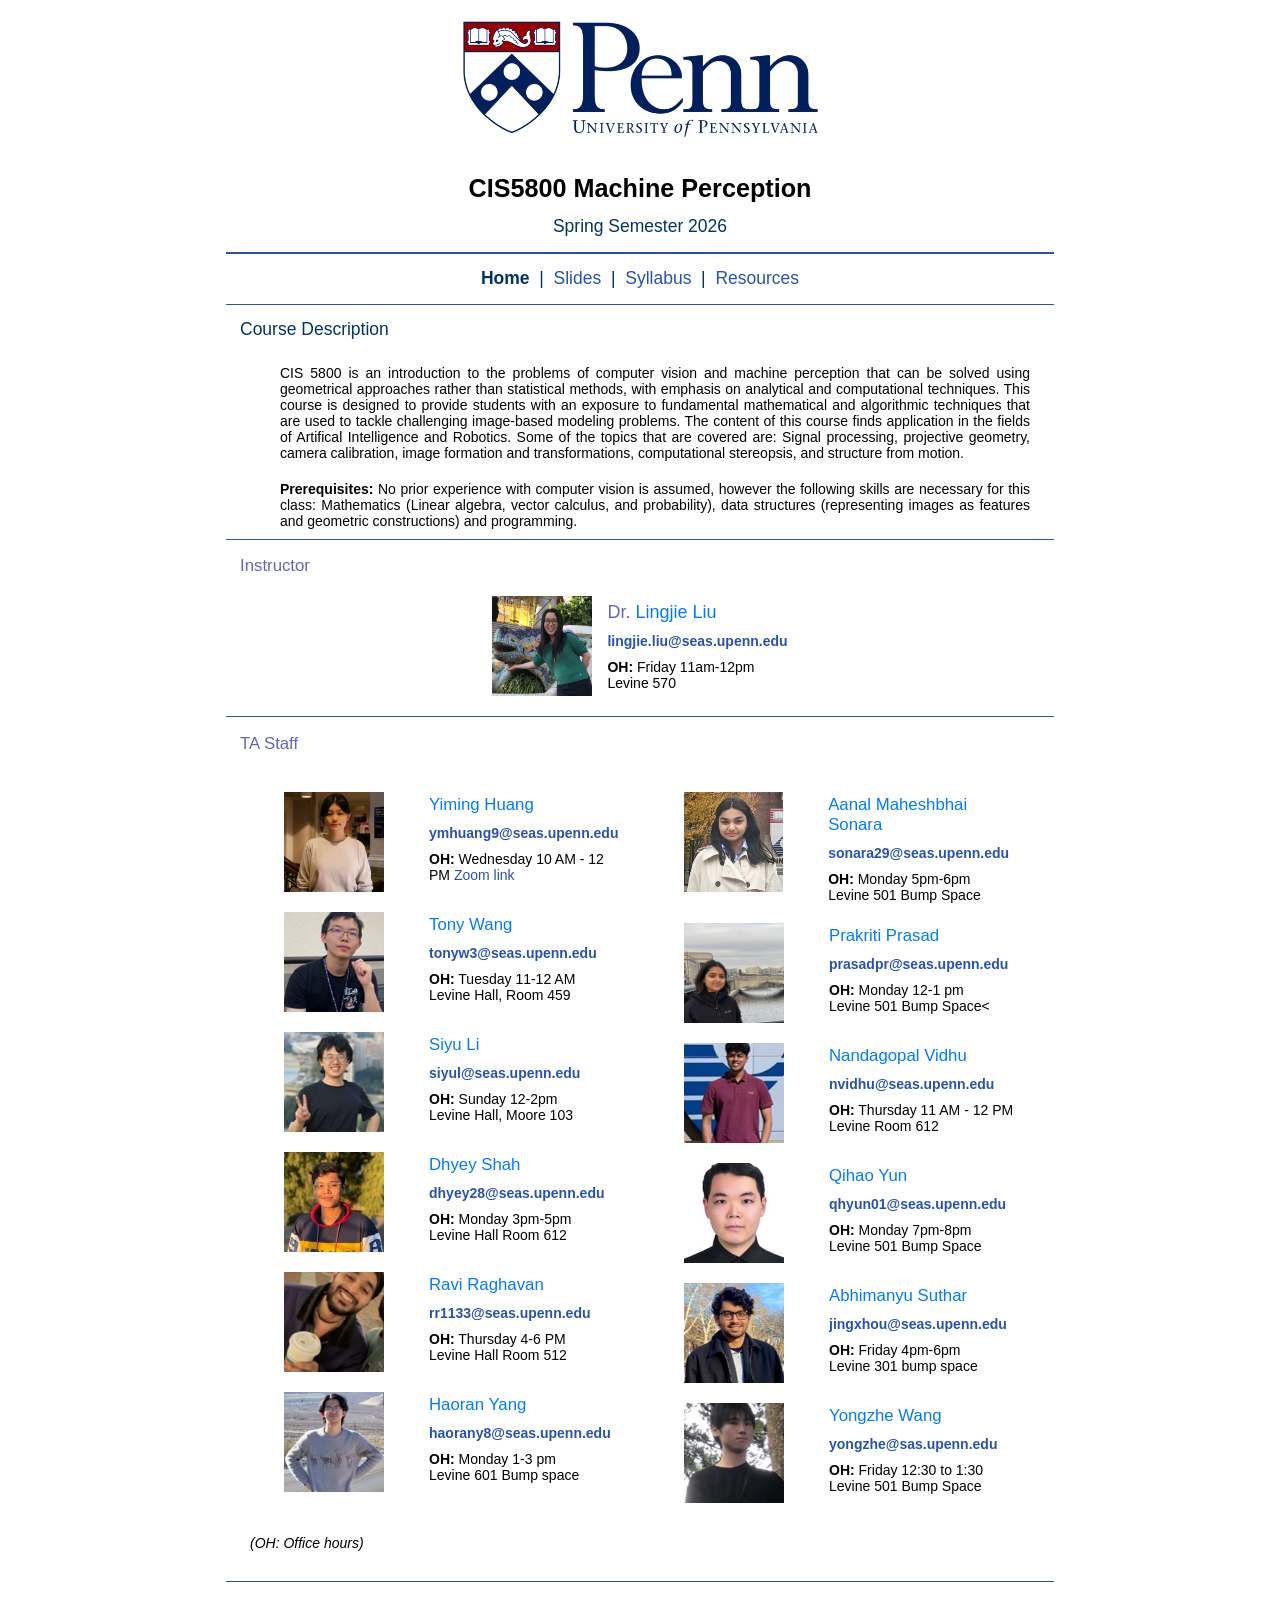
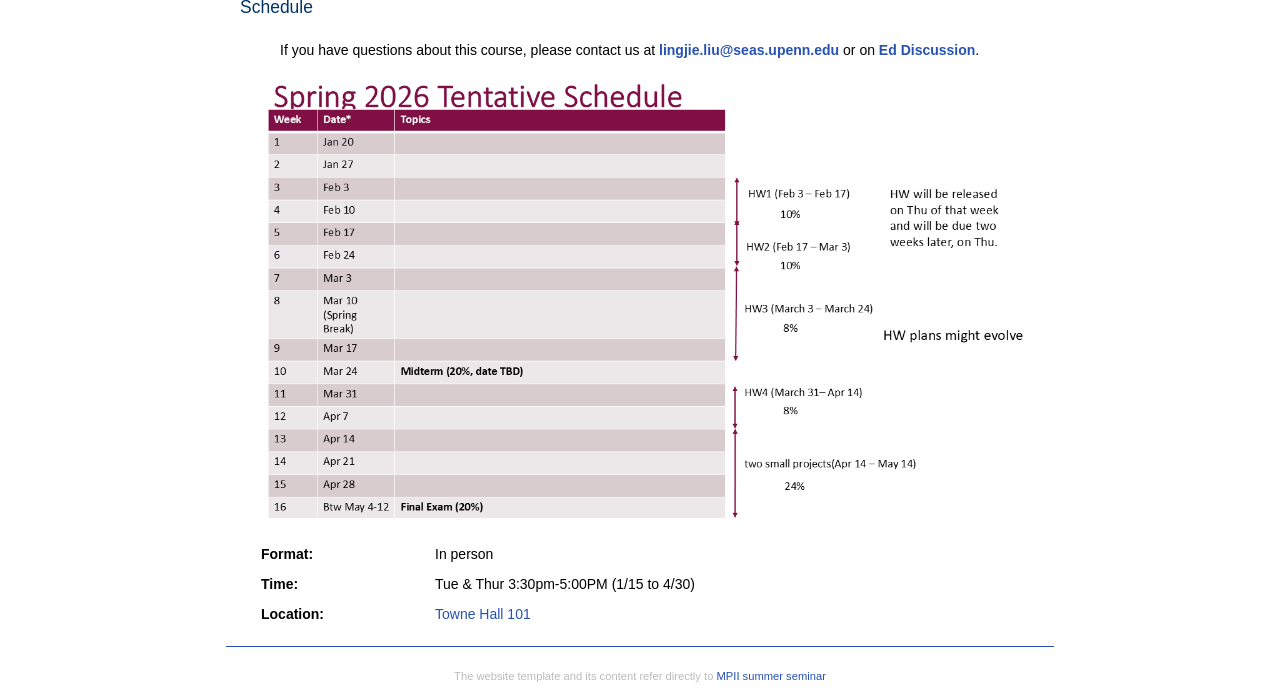
==== commit 1617acc4: "Fix schedule, add slide 3" ====
--- a/index.html
+++ b/index.html
@@ -46,7 +46,7 @@
 				Dr. <a href="https://lingjie0206.github.io/" style="text-decoration: none; color: #007bff;">Lingjie Liu</a>
 			  </h3>
 			  <p style="margin: 0; margin-left: -30px;"><b><a href="mailto:lingjie.liu@seas.upenn.edu">lingjie.liu@seas.upenn.edu</a></b></p>
-			  <p style="margin: 0; margin-left: -30px;"><b>OH:</b> TBD <br>TBD</p>
+			  <p style="margin: 0; margin-left: -30px;"><b>OH:</b> Friday 11am-12pm<br>Levine 570</p>
 			</div>
 		  </div>
 
@@ -68,7 +68,7 @@
 							<div style="margin-top: -7px;">
 								<p style="margin: 0;"><a href="#" style="text-decoration: none; color: #007bff;font-size: 1.2em;">Yiming Huang</a></p>
 								<p style="margin: 0;"><b><a href="mailto:ymhuang9@seas.upenn.edu">ymhuang9@seas.upenn.edu</a></b></p>
-								<p style="margin: 0;"><b>OH:</b> Wednesday 10:00 AM - 12:00 PM<br><a href="https://upenn.zoom.us/j/8013153196">Zoom link</a></p>
+								<p style="margin: 0;"><b>OH:</b> Wednesday 10 AM - 12 PM <a href="https://upenn.zoom.us/j/8013153196">Zoom link</a> </p>
 							</div>
 						</div>
 						<div class="ta" style="display: flex; align-items: top; margin: 20px;">
@@ -76,7 +76,7 @@
 							<div style="margin-top: -7px;">
 								<p style="margin: 0;"><a href="#" style="text-decoration: none; color: #007bff;font-size: 1.2em;">Tony Wang</a></p>
 								<p style="margin: 0;"><b><a href="mailto:tonyw3@seas.upenn.edu">tonyw3@seas.upenn.edu</a></b></p>
-								<p style="margin: 0;"><b>OH:</b> Tuesday 11:00-11:59 AM<br>Levine Hall Room 459</p>
+								<p style="margin: 0;"><b>OH:</b> Tuesday 11-12 AM<br>Levine Hall,  Room 459</p>
 							</div>
 						</div>
 						<div class="ta" style="display: flex; align-items: top; margin: 20px;">
@@ -84,7 +84,7 @@
 							<div style="margin-top: -7px;">
 								<p style="margin: 0;"><a href="#" style="text-decoration: none; color: #007bff;font-size: 1.2em;">Siyu Li</a></p>
 								<p style="margin: 0;"><b><a href="mailto:siyul@seas.upenn.edu">siyul@seas.upenn.edu</a></b></p>
-								<p style="margin: 0;"><b>OH:</b> Sunday 12:00-2:00 PM</p>
+								<p style="margin: 0;"><b>OH:</b> Sunday 12-2pm<br>Levine Hall, Moore 103</p>
 							</div>
 						</div>
 						<div class="ta" style="display: flex; align-items: top; margin: 20px;">
@@ -92,7 +92,7 @@
 							<div style="margin-top: -7px;">
 								<p style="margin: 0;"><a href="#" style="text-decoration: none; color: #007bff;font-size: 1.2em;">Dhyey Shah</a></p>
 								<p style="margin: 0;"><b><a href="mailto:dhyey28@seas.upenn.edu">dhyey28@seas.upenn.edu</a></b></p>
-								<p style="margin: 0;"><b>OH:</b> Monday 3:00-5:00 PM<br>Levine Hall Room 612<br><a href="https://us04web.zoom.us/j/79784973380?pwd=v08wLOfdrbJ2EaJsn7LRD8oqdd4Y2e.1">Zoom link</a></p>
+								<p style="margin: 0;"><b>OH:</b> Monday 3pm-5pm<br>Levine Hall Room 612</p>
 							</div>
 						</div>
 						<div class="ta" style="display: flex; align-items: top; margin: 20px;">
@@ -100,7 +100,7 @@
 							<div style="margin-top: -7px;">
 								<p style="margin: 0;"><a href="#" style="text-decoration: none; color: #007bff;font-size: 1.2em;">Ravi Raghavan</a></p>
 								<p style="margin: 0;"><b><a href="mailto:rr1133@seas.upenn.edu">rr1133@seas.upenn.edu</a></b></p>
-								<p style="margin: 0;"><b>OH:</b> Thursday 4:00-6:00 PM<br>Levine Hall Room 512</p>
+								<p style="margin: 0;"><b>OH:</b> Thursday 4-6 PM<br>Levine Hall Room 512</p>
 							</div>
 						</div>
 						<div class="ta" style="display: flex; align-items: top; margin: 20px;">
@@ -108,7 +108,7 @@
 							<div style="margin-top: -7px;">
 								<p style="margin: 0;"><a href="#" style="text-decoration: none; color: #007bff;font-size: 1.2em;">Haoran Yang</a></p>
 								<p style="margin: 0;"><b><a href="mailto:haorany8@seas.upenn.edu">haorany8@seas.upenn.edu</a></b></p>
-								<p style="margin: 0;"><b>OH:</b> Monday 1:00-3:00 PM<br>Levine 601 Bump Space</p>
+								<p style="margin: 0;"><b>OH:</b> Monday 1-3 pm<br>Levine 601 Bump space</p>
 							</div>
 						</div>
 					</td>
@@ -116,9 +116,9 @@
 						<div class="ta" style="display: flex; align-items: top; margin: 20px;">
 							<img src="data/TA_profiles/AanalSonara.jpg" alt="TA Photo" class="ta-photo" style="width: 100px; height: 100px; margin-right: 15px; object-fit: cover;">
 							<div style="margin-top: -7px;">
-								<p style="margin: 0;"><a href="#" style="text-decoration: none; color: #007bff;font-size: 1.2em;">Aanal Sonara</a></p>
+								<p style="margin: 0;"><a href="#" style="text-decoration: none; color: #007bff;font-size: 1.2em;">Aanal Maheshbhai Sonara</a></p>
 								<p style="margin: 0;"><b><a href="mailto:sonara29@seas.upenn.edu">sonara29@seas.upenn.edu</a></b></p>
-								<p style="margin: 0;"><b>OH:</b> Monday 4:00-6:00 PM</p>
+								<p style="margin: 0;"><b>OH:</b> Monday 5pm-6pm<br>Levine 501 Bump Space</p>
 							</div>
 						</div>
 						<div class="ta" style="display: flex; align-items: top; margin: 20px;">
@@ -126,7 +126,7 @@
 							<div style="margin-top: -7px;">
 								<p style="margin: 0;"><a href="#" style="text-decoration: none; color: #007bff;font-size: 1.2em;">Prakriti Prasad</a></p>
 								<p style="margin: 0;"><b><a href="mailto:prasadpr@seas.upenn.edu">prasadpr@seas.upenn.edu</a></b></p>
-								<p style="margin: 0;"><b>OH:</b> Monday 12:00-1:00 PM<br>Levine GRW 5th floor bump space</p>
+								<p style="margin: 0;"><b>OH:</b> Monday 12-1 pm<br>Levine 501 Bump Space<</p>
 							</div>
 						</div>
 						<div class="ta" style="display: flex; align-items: top; margin: 20px;">
@@ -134,15 +134,15 @@
 							<div style="margin-top: -7px;">
 								<p style="margin: 0;"><a href="#" style="text-decoration: none; color: #007bff;font-size: 1.2em;">Nandagopal Vidhu</a></p>
 								<p style="margin: 0;"><b><a href="mailto:nvidhu@seas.upenn.edu">nvidhu@seas.upenn.edu</a></b></p>
-								<p style="margin: 0;"><b>OH:</b> Thursday 11:00 AM - 12:00 PM<br>Levine Hall Room 612</p>
+								<p style="margin: 0;"><b>OH:</b> Thursday 11 AM - 12 PM<br>Levine Room 612</p>
 							</div>
 						</div>
 						<div class="ta" style="display: flex; align-items: top; margin: 20px;">
 							<img src="data/TA_profiles/HoraceYun.jpg" alt="TA Photo" class="ta-photo" style="width: 100px; height: 100px; margin-right: 15px; object-fit: cover;">
 							<div style="margin-top: -7px;">
-								<p style="margin: 0;"><a href="#" style="text-decoration: none; color: #007bff;font-size: 1.2em;">Horace Qihao Yun</a></p>
+								<p style="margin: 0;"><a href="#" style="text-decoration: none; color: #007bff;font-size: 1.2em;">Qihao Yun</a></p>
 								<p style="margin: 0;"><b><a href="mailto:qhyun01@seas.upenn.edu">qhyun01@seas.upenn.edu</a></b></p>
-								<p style="margin: 0;"><b>OH:</b> TBD</p>
+								<p style="margin: 0;"><b>OH:</b> Monday 7pm-8pm<br>Levine 501 Bump Space</p>
 							</div>
 						</div>
 						<div class="ta" style="display: flex; align-items: top; margin: 20px;">
@@ -150,7 +150,7 @@
 							<div style="margin-top: -7px;">
 								<p style="margin: 0;"><a href="#" style="text-decoration: none; color: #007bff;font-size: 1.2em;">Abhimanyu Suthar</a></p>
 								<p style="margin: 0;"><b><a href="mailto:jingxhou@seas.upenn.edu">jingxhou@seas.upenn.edu</a></b></p>
-								<p style="margin: 0;"><b>OH:</b> Friday 4:00-6:00 PM</p>
+								<p style="margin: 0;"><b>OH:</b> Friday 4pm-6pm<br>Levine 301 bump space</p>
 							</div>
 						</div>
 						<div class="ta" style="display: flex; align-items: top; margin: 20px;">
@@ -158,7 +158,7 @@
 							<div style="margin-top: -7px;">
 								<p style="margin: 0;"><a href="#" style="text-decoration: none; color: #007bff;font-size: 1.2em;">Yongzhe Wang</a></p>
 								<p style="margin: 0;"><b><a href="mailto:yongzhe@sas.upenn.edu">yongzhe@sas.upenn.edu</a></b></p>
-								<p style="margin: 0;"><b>OH:</b> Friday 12:30-1:30 PM<br>Levine 5 Bump Space</p>
+								<p style="margin: 0;"><b>OH:</b> Friday 12:30 to 1:30<br>Levine 501 Bump Space</p>
 							</div>
 						</div>
 					</td>
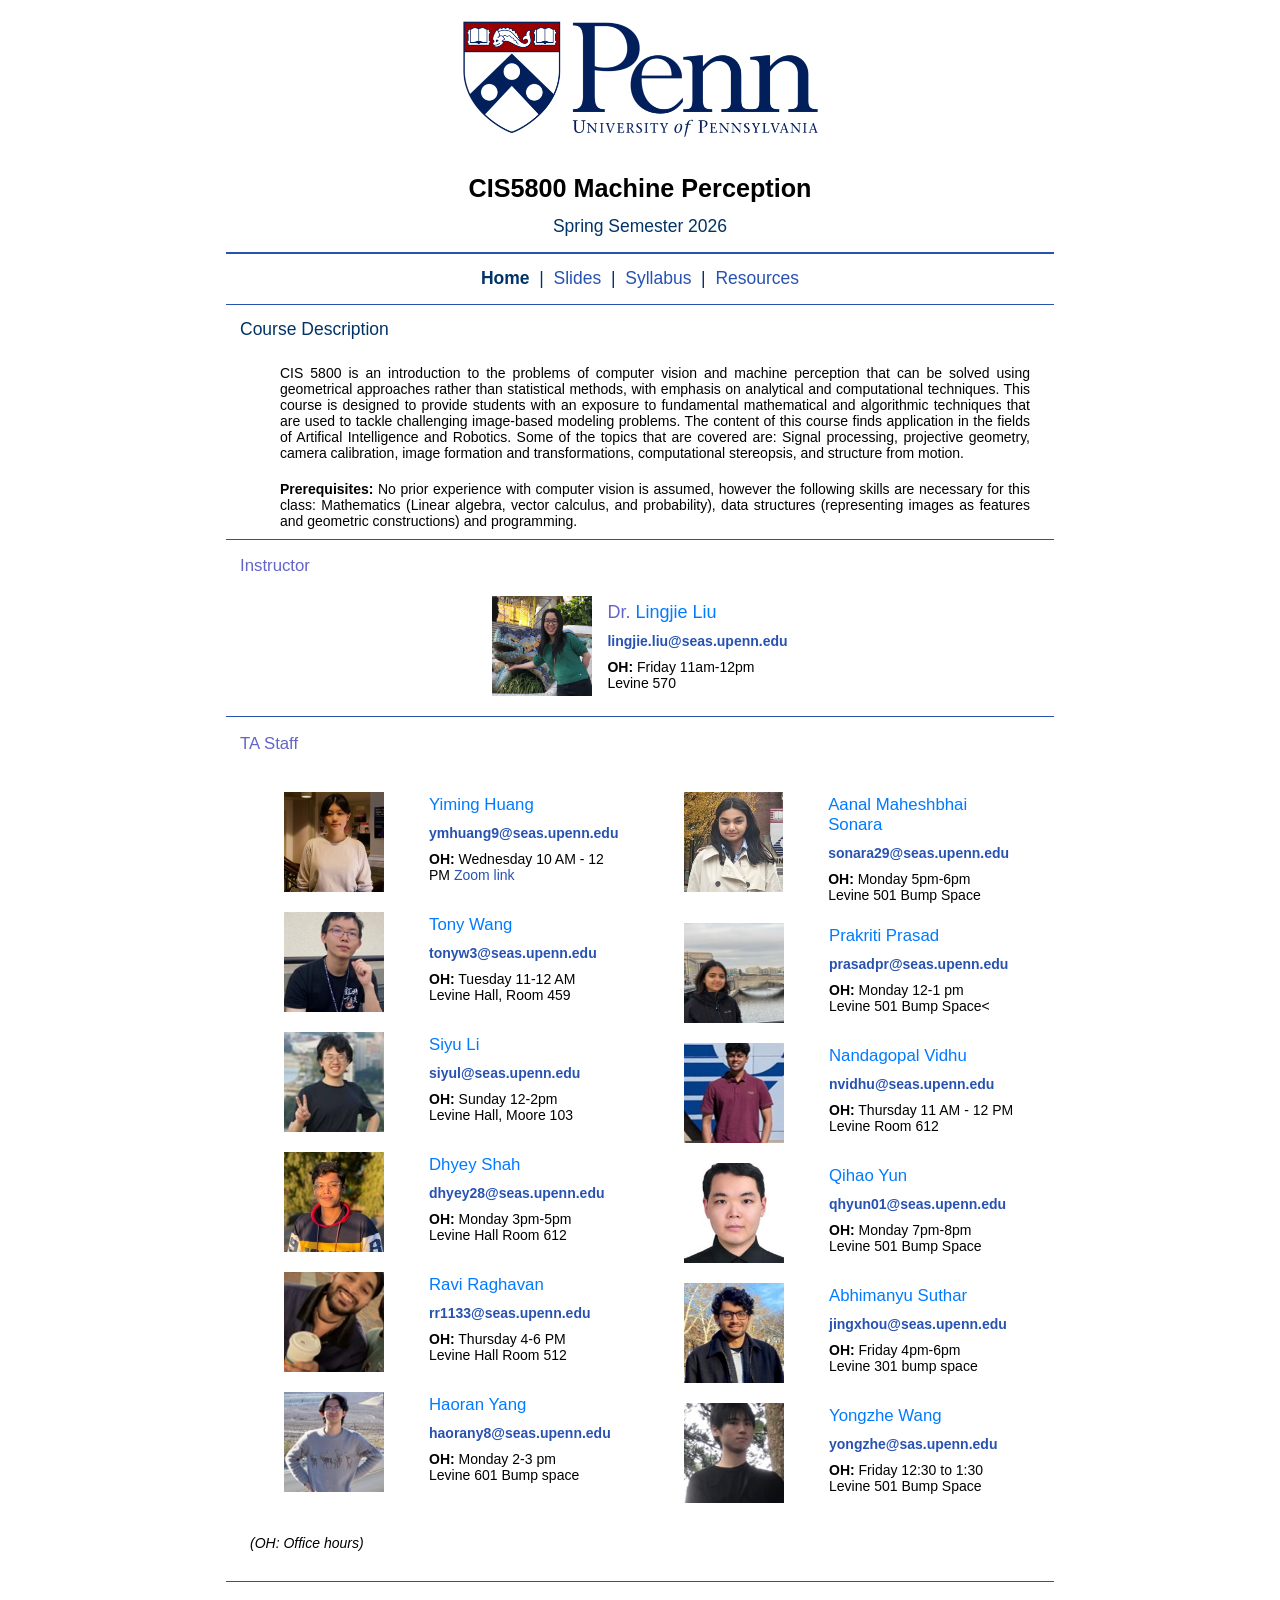
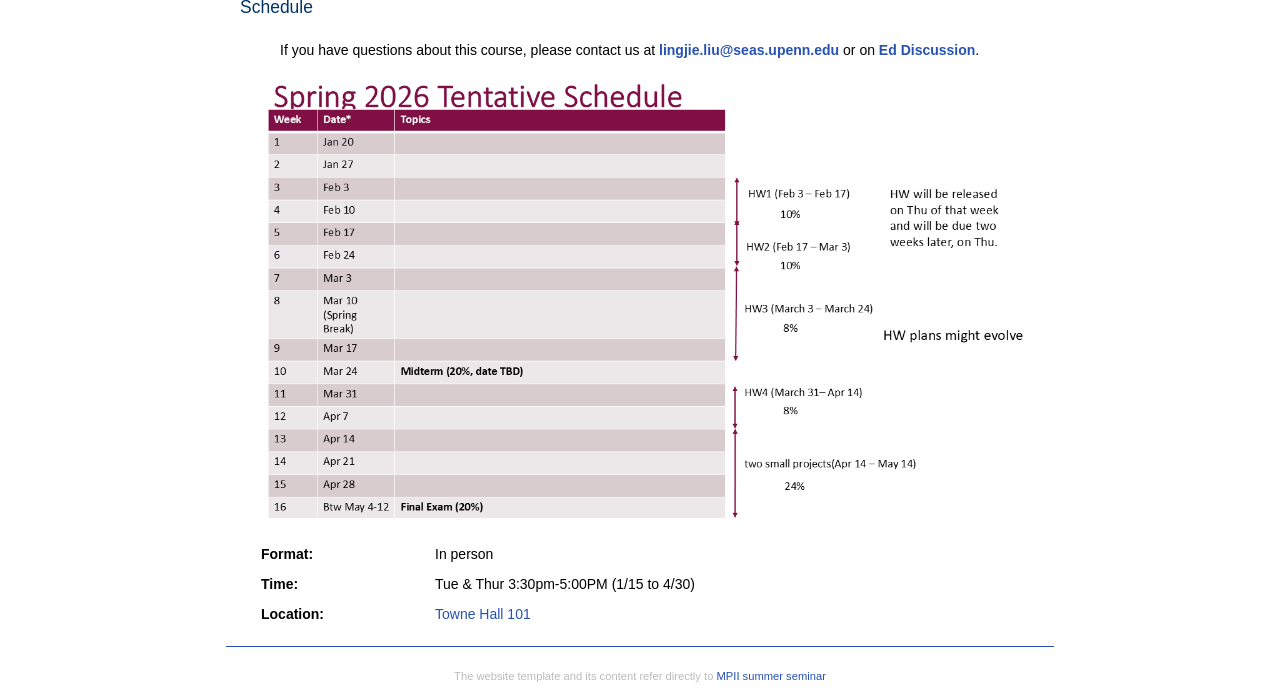
==== commit 79bf4262: "fix typo" ====
--- a/index.html
+++ b/index.html
@@ -108,7 +108,7 @@
 							<div style="margin-top: -7px;">
 								<p style="margin: 0;"><a href="#" style="text-decoration: none; color: #007bff;font-size: 1.2em;">Haoran Yang</a></p>
 								<p style="margin: 0;"><b><a href="mailto:haorany8@seas.upenn.edu">haorany8@seas.upenn.edu</a></b></p>
-								<p style="margin: 0;"><b>OH:</b> Monday 1-3 pm<br>Levine 601 Bump space</p>
+								<p style="margin: 0;"><b>OH:</b> Monday 2-3 pm<br>Levine 601 Bump space</p>
 							</div>
 						</div>
 					</td>
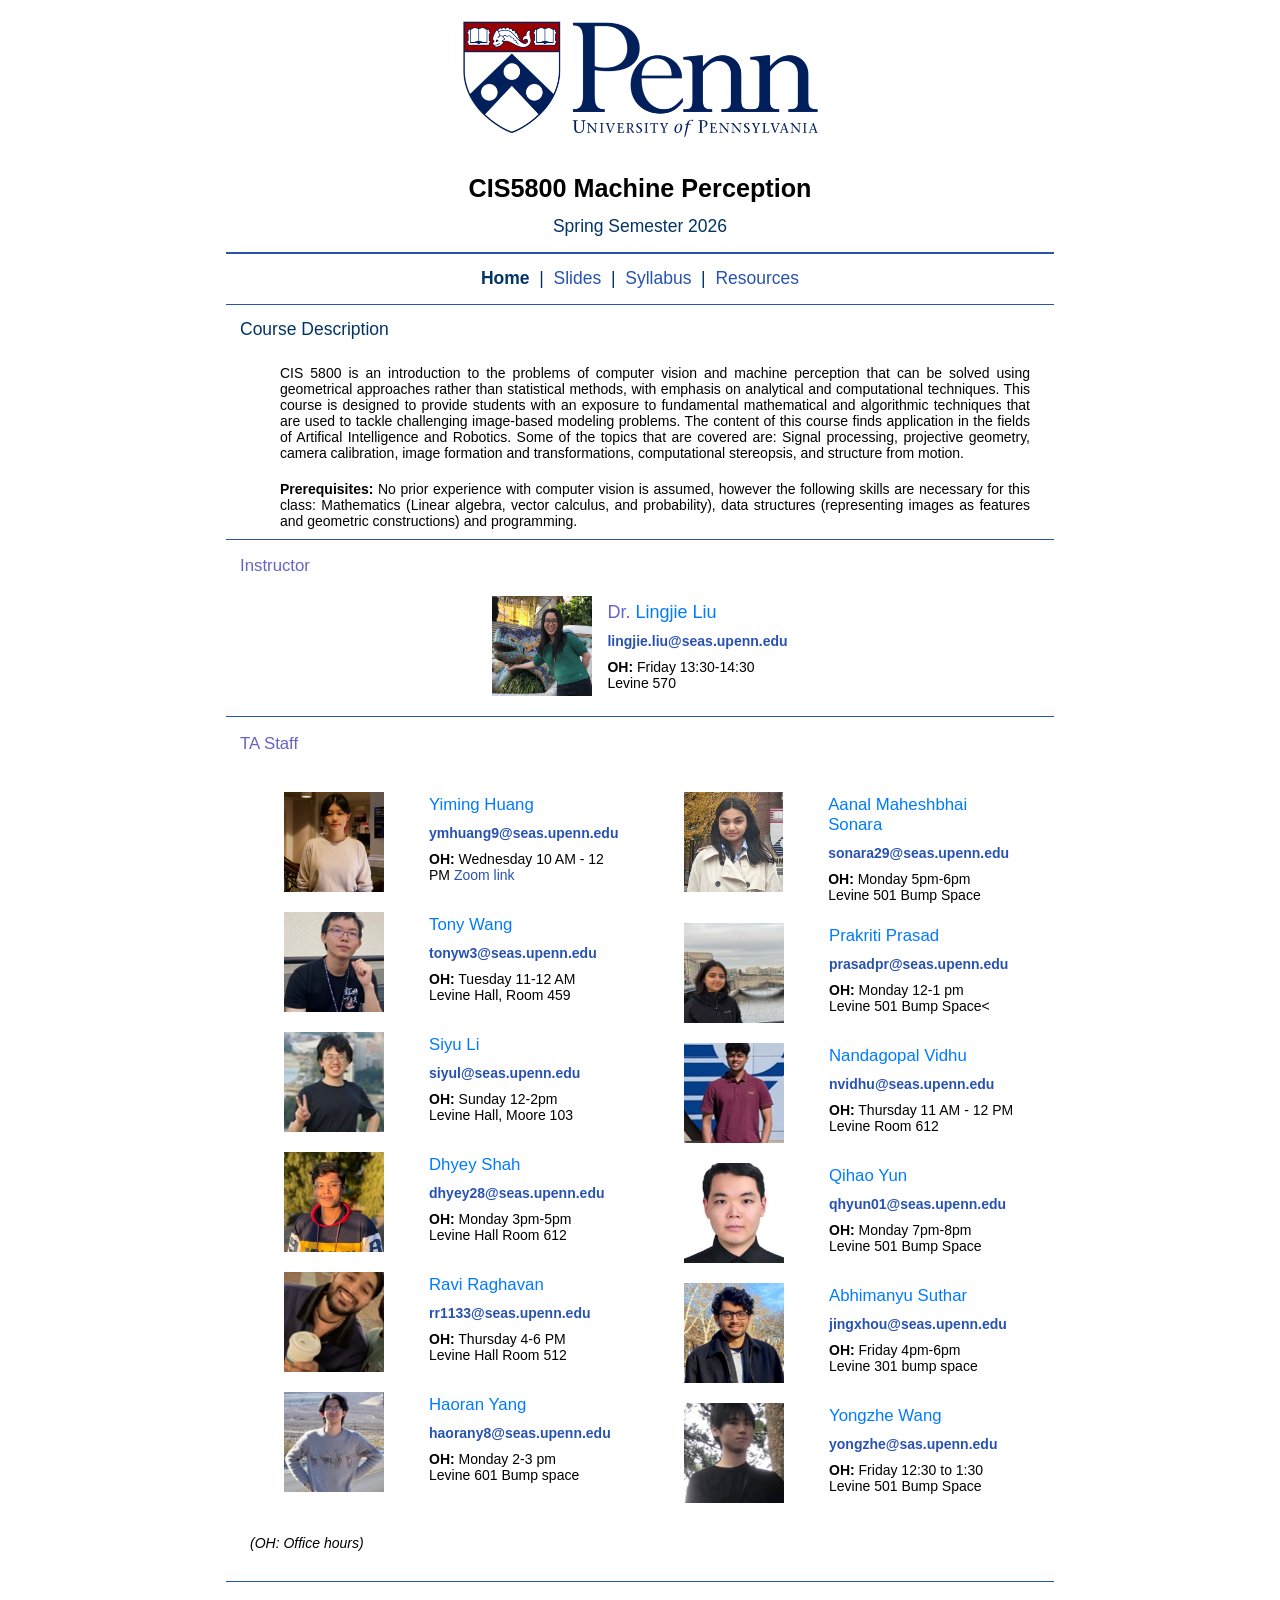
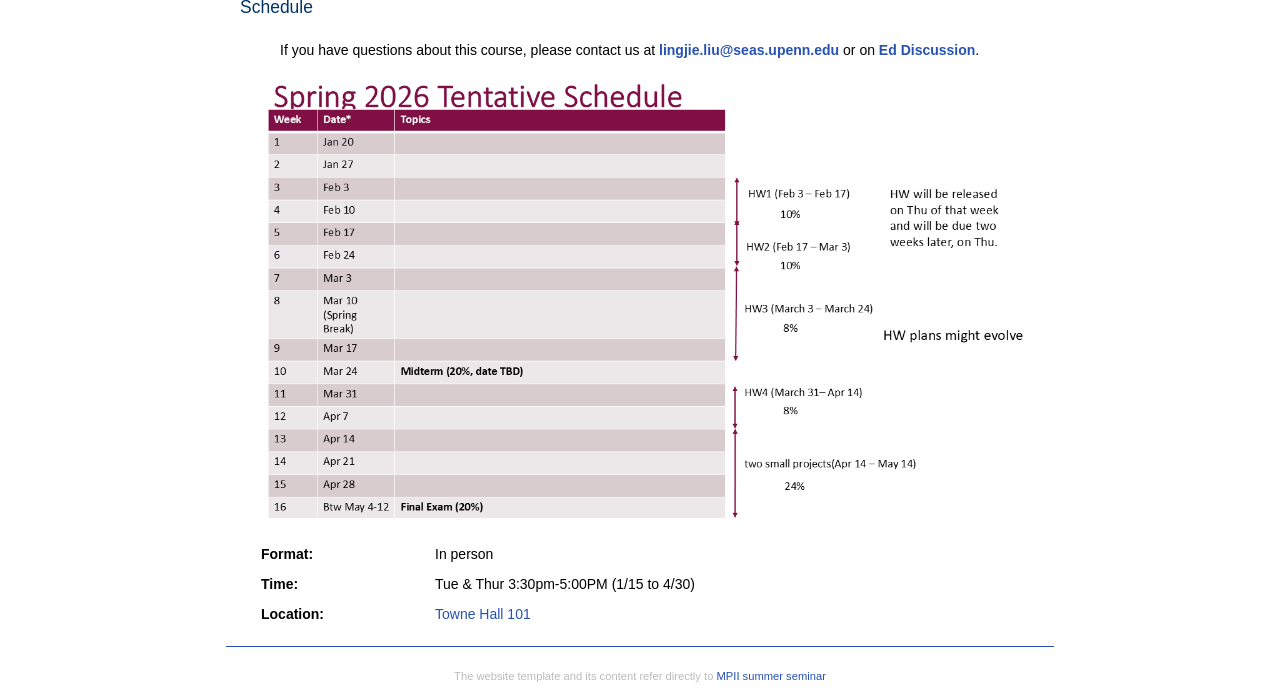
==== commit e59568e8: "Fix prof OH time" ====
--- a/index.html
+++ b/index.html
@@ -46,7 +46,7 @@
 				Dr. <a href="https://lingjie0206.github.io/" style="text-decoration: none; color: #007bff;">Lingjie Liu</a>
 			  </h3>
 			  <p style="margin: 0; margin-left: -30px;"><b><a href="mailto:lingjie.liu@seas.upenn.edu">lingjie.liu@seas.upenn.edu</a></b></p>
-			  <p style="margin: 0; margin-left: -30px;"><b>OH:</b> Friday 11am-12pm<br>Levine 570</p>
+			  <p style="margin: 0; margin-left: -30px;"><b>OH:</b> Friday 13:30-14:30<br>Levine 570</p>
 			</div>
 		  </div>
 
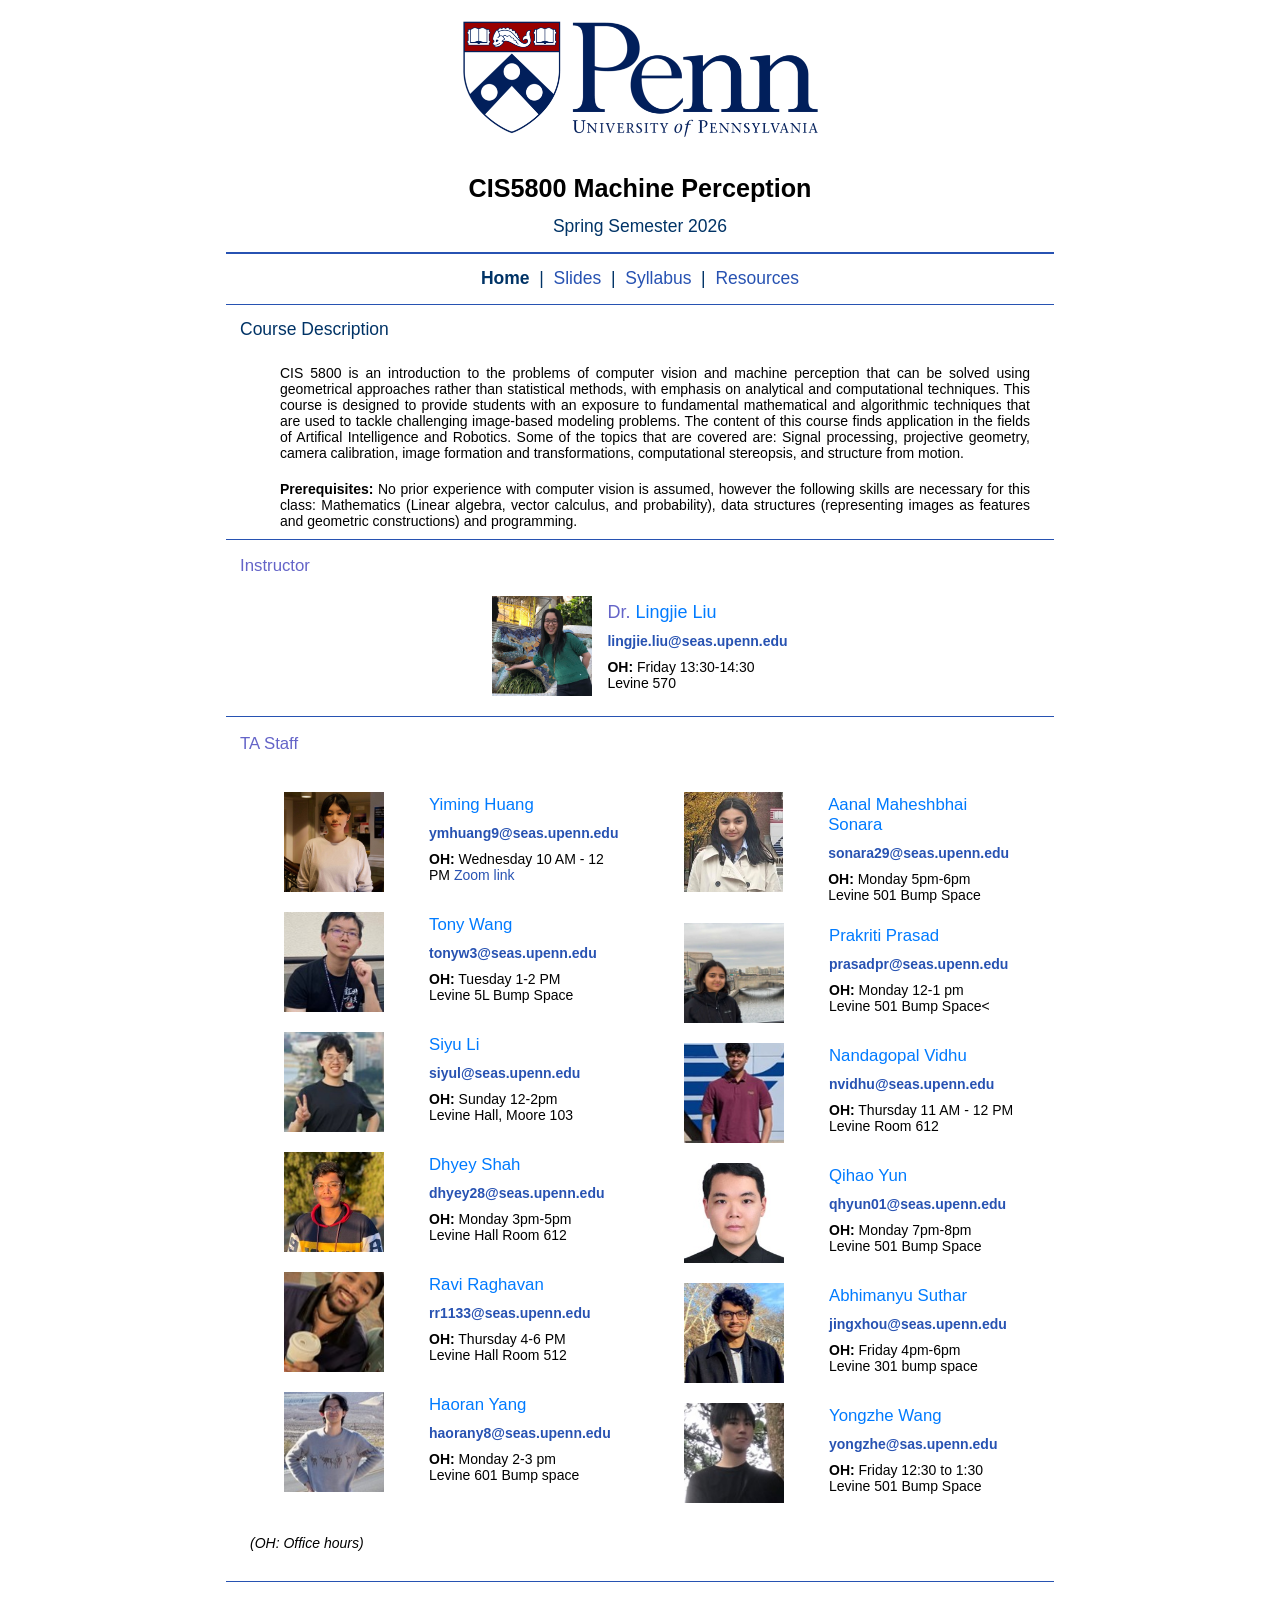
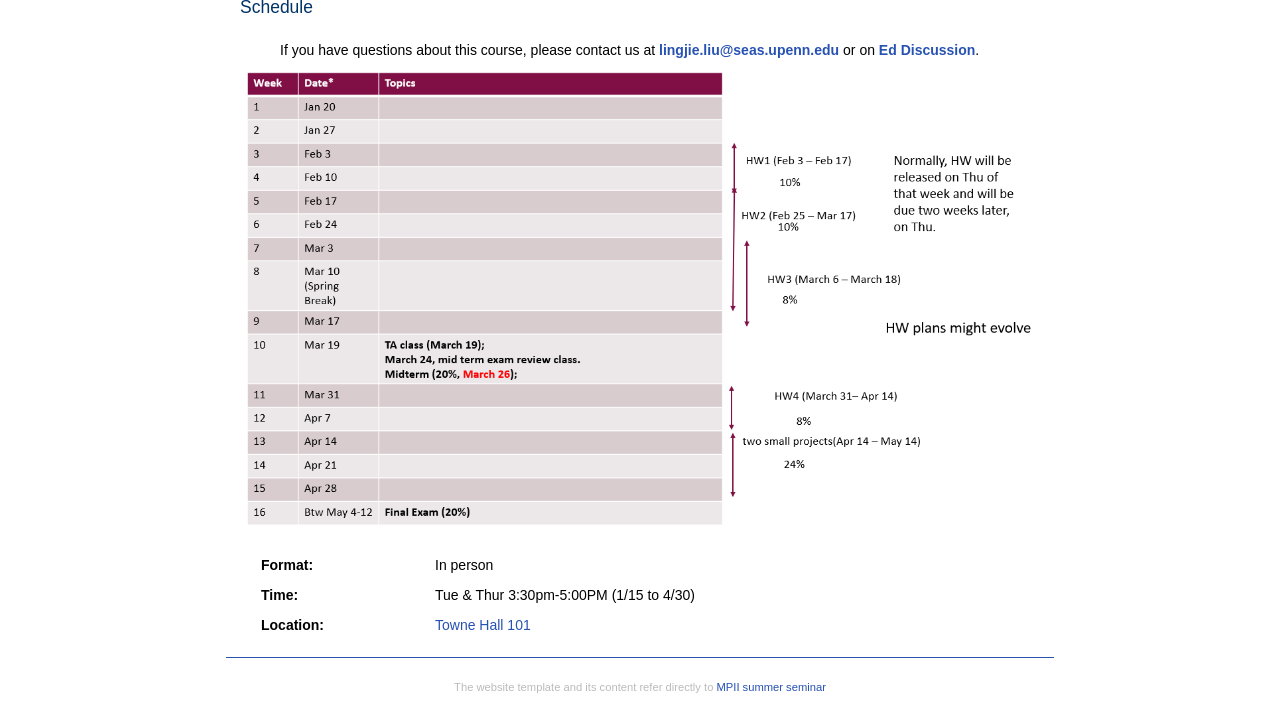
==== commit d0568f85: "update oh of tony" ====
--- a/index.html
+++ b/index.html
@@ -76,7 +76,7 @@
 							<div style="margin-top: -7px;">
 								<p style="margin: 0;"><a href="#" style="text-decoration: none; color: #007bff;font-size: 1.2em;">Tony Wang</a></p>
 								<p style="margin: 0;"><b><a href="mailto:tonyw3@seas.upenn.edu">tonyw3@seas.upenn.edu</a></b></p>
-								<p style="margin: 0;"><b>OH:</b> Tuesday 11-12 AM<br>Levine Hall,  Room 459</p>
+								<p style="margin: 0;"><b>OH:</b> Tuesday 1-2 PM<br>Levine 5L Bump Space</p>
 							</div>
 						</div>
 						<div class="ta" style="display: flex; align-items: top; margin: 20px;">
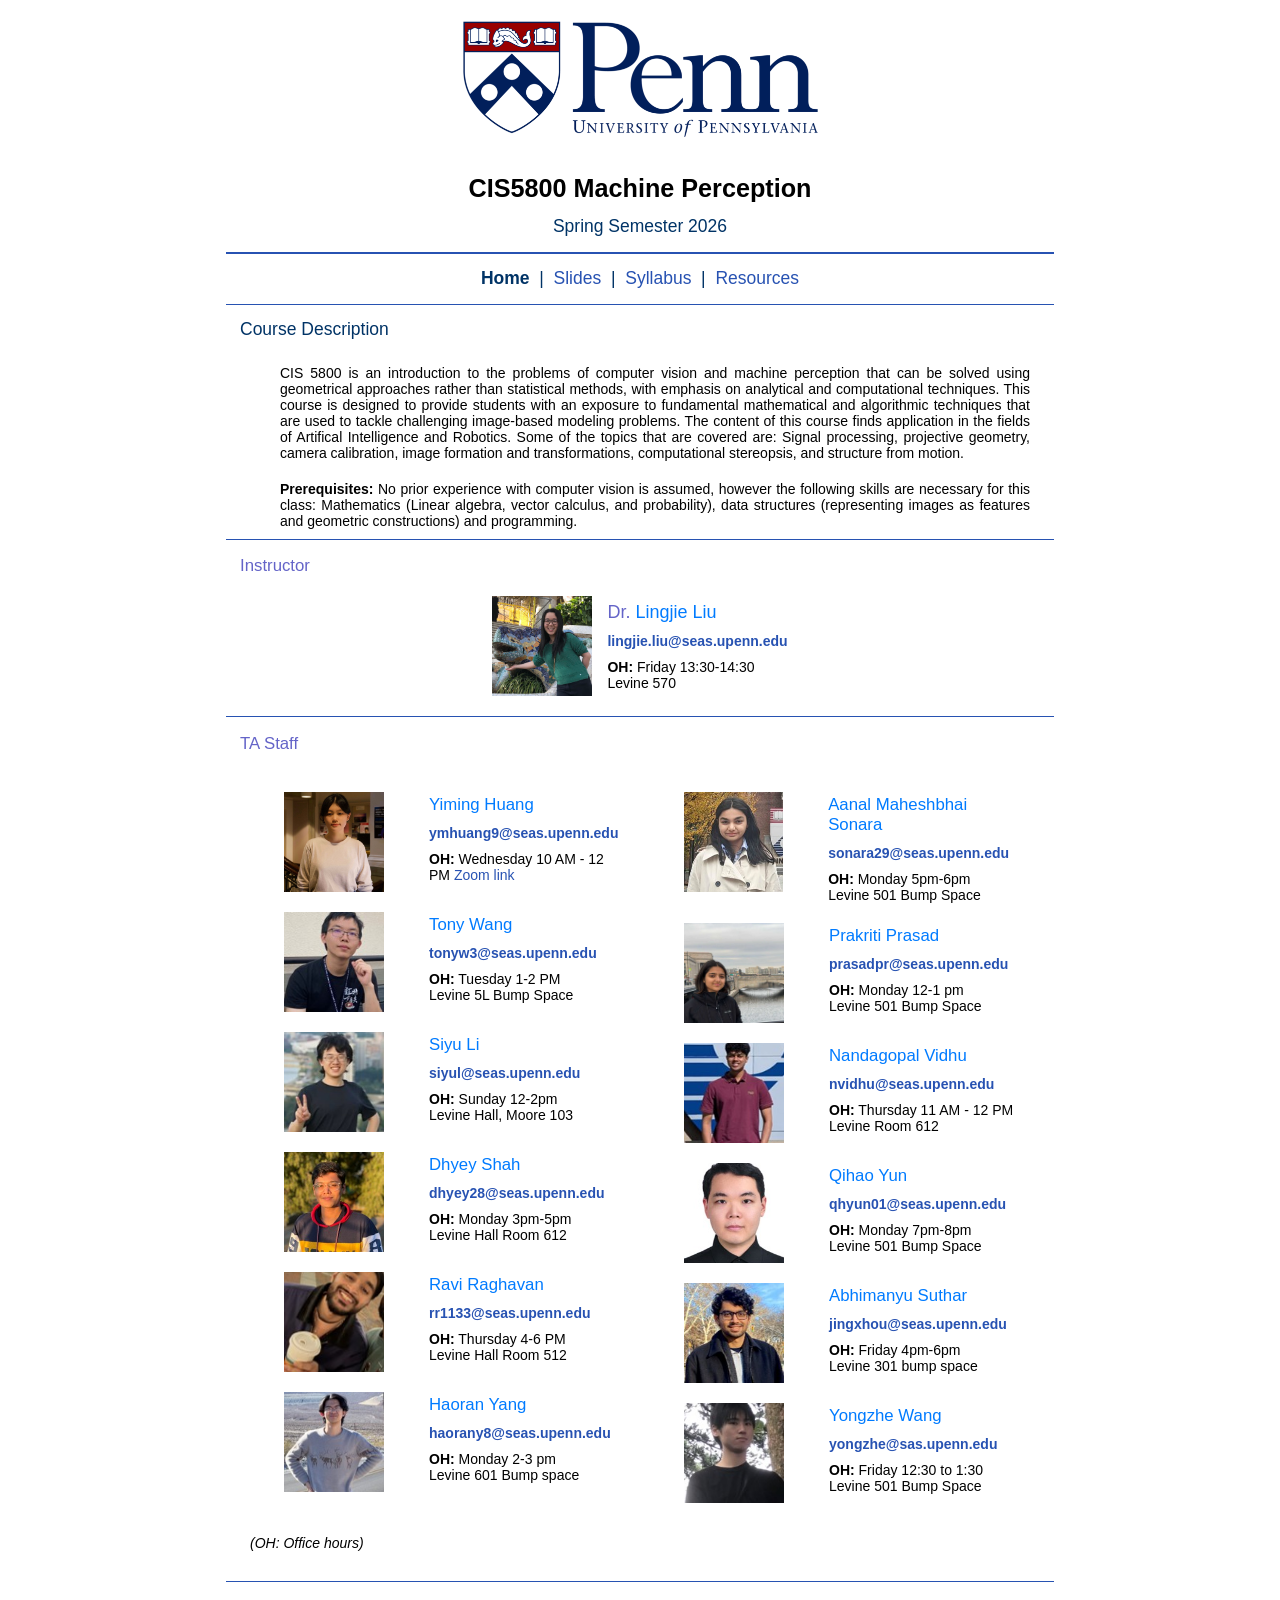
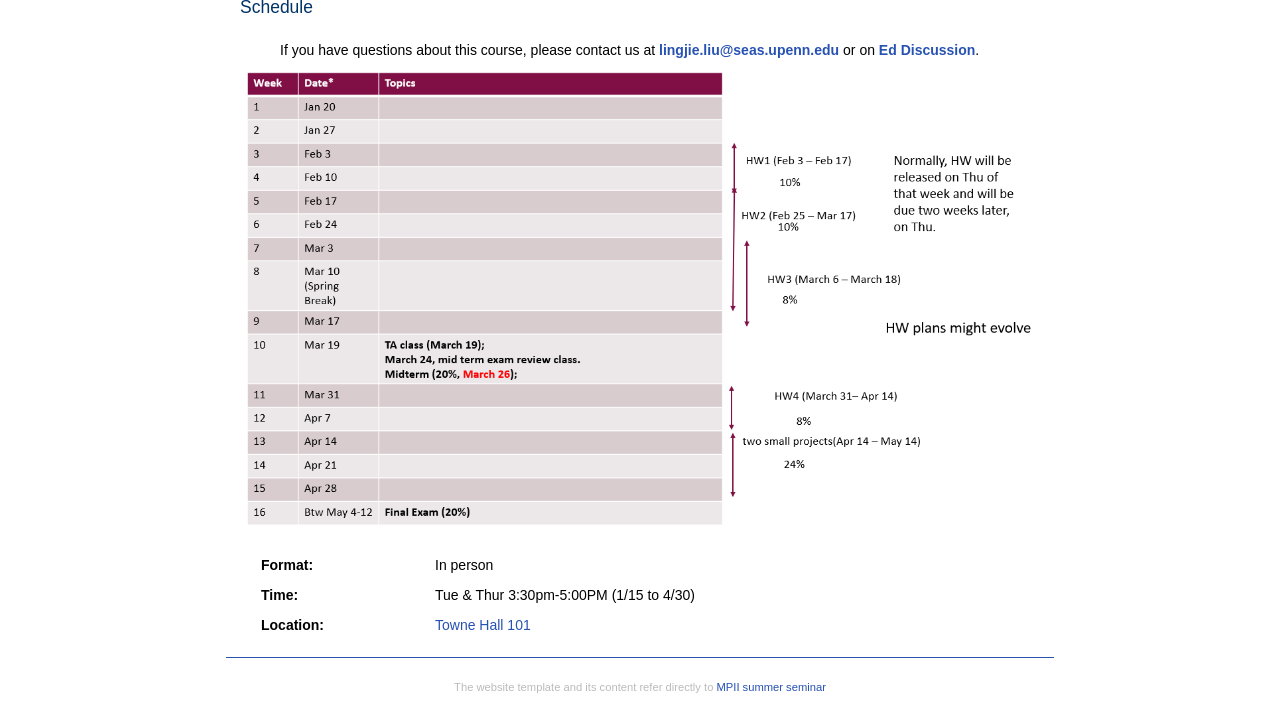
==== commit ac2721eb: "fix slide" ====
--- a/index.html
+++ b/index.html
@@ -126,7 +126,7 @@
 							<div style="margin-top: -7px;">
 								<p style="margin: 0;"><a href="#" style="text-decoration: none; color: #007bff;font-size: 1.2em;">Prakriti Prasad</a></p>
 								<p style="margin: 0;"><b><a href="mailto:prasadpr@seas.upenn.edu">prasadpr@seas.upenn.edu</a></b></p>
-								<p style="margin: 0;"><b>OH:</b> Monday 12-1 pm<br>Levine 501 Bump Space<</p>
+								<p style="margin: 0;"><b>OH:</b> Monday 12-1 pm<br>Levine 501 Bump Space</p>
 							</div>
 						</div>
 						<div class="ta" style="display: flex; align-items: top; margin: 20px;">
